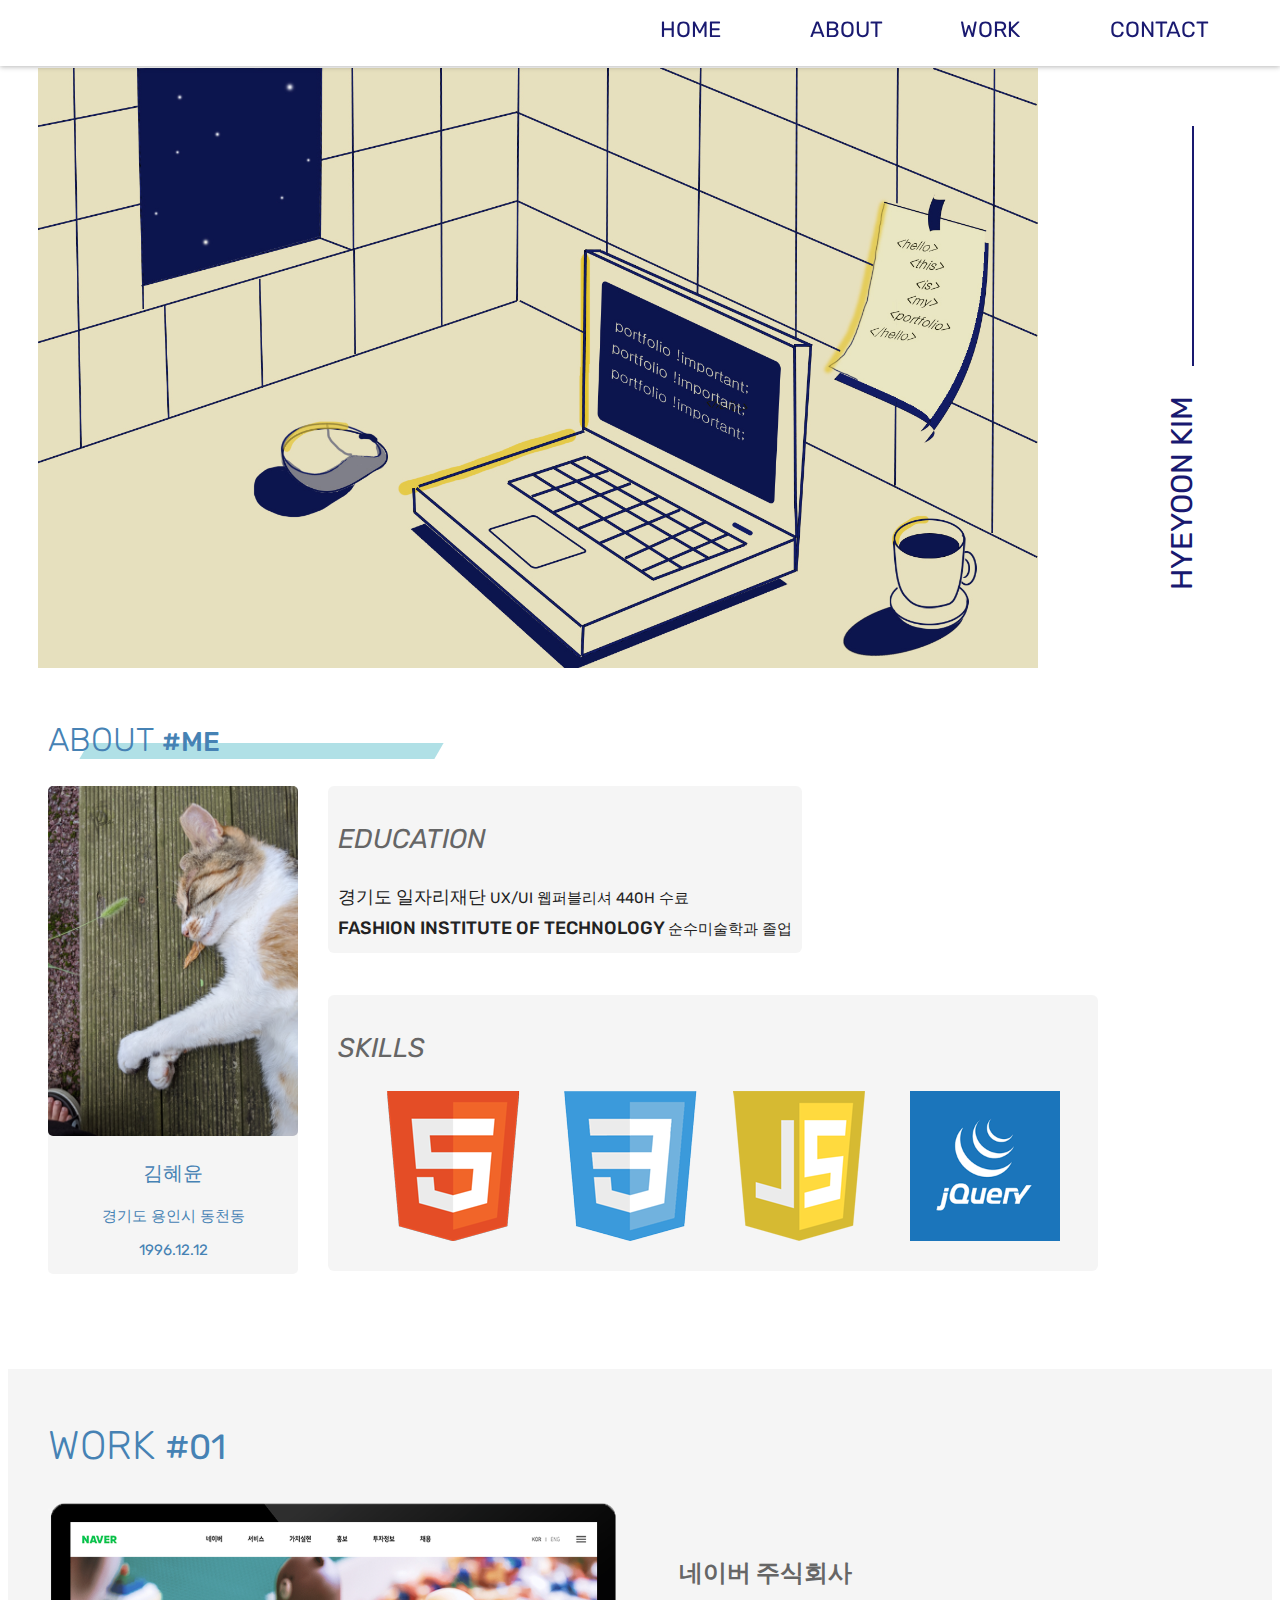
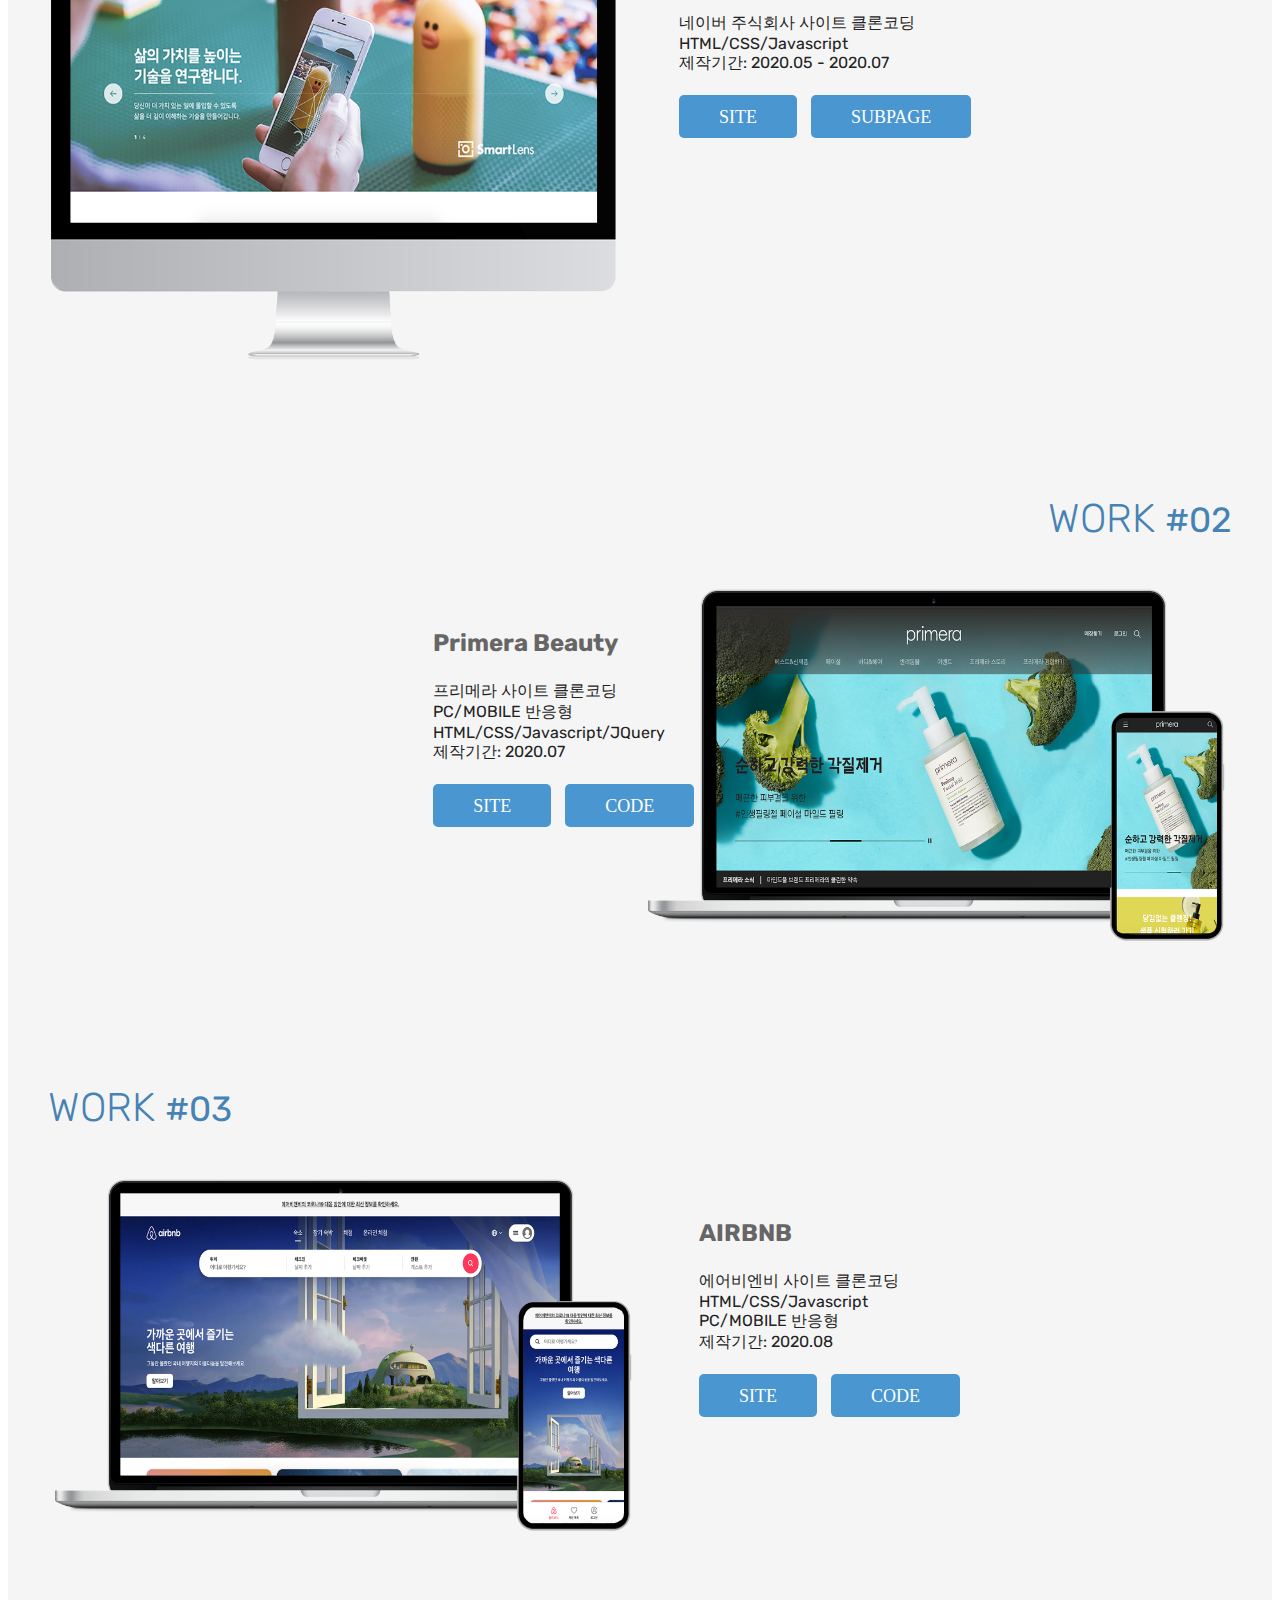
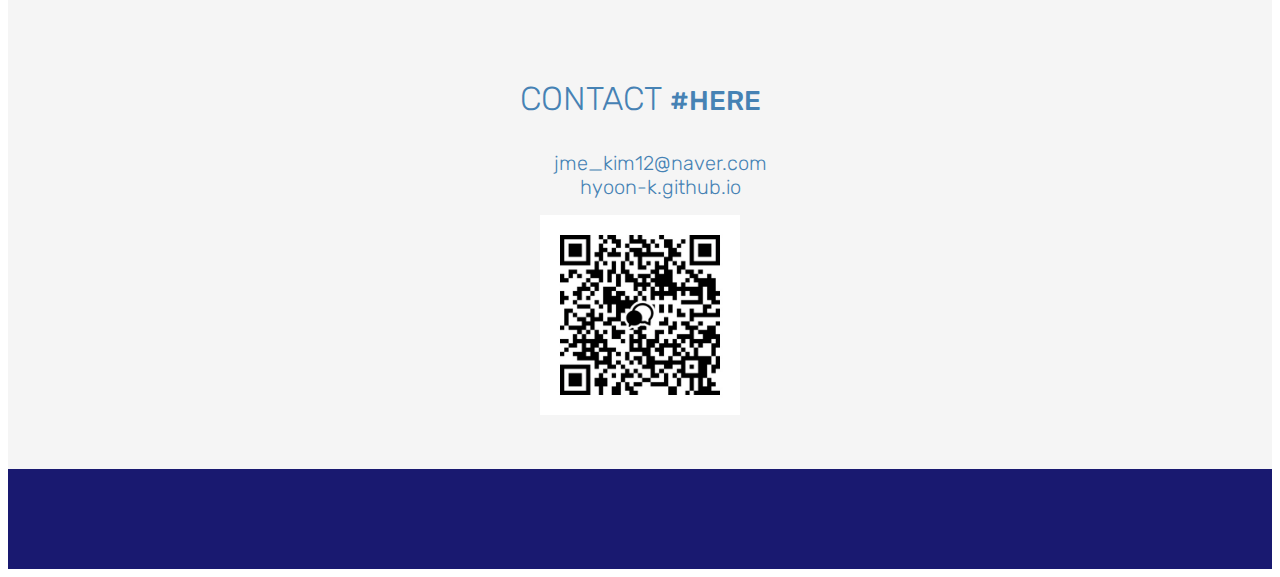
==== index.html @ 9a530c18 "portfolio" ====
<!DOCTYPE html>
<html lang="en">

<head>
    <meta charset="UTF-8">
    <meta name="viewport" content="width=device-width, initial-scale=1.0">
    <title>김혜윤 포트폴리오</title>
    <link href="https://fonts.googleapis.com/css2?family=Sacramento&display=swap" rel="stylesheet">
    <link
        href="https://fonts.googleapis.com/css2?family=Rubik:ital,wght@0,300;0,400;0,500;0,700;0,900;1,300;1,400;1,500;1,700&display=swap"
        rel="stylesheet">
    <script src="https://ajax.googleapis.com/ajax/libs/jquery/3.1.1/jquery.min.js"></script>
    <style>
        /* reset css */
        * {
            box-sizing: border-box;
        }

        ul,
        ol,
        li {
            list-style-type: none;
        }

        a {
            text-decoration: none;
        }

        /* header */
        .header_wrap {
            position: fixed;
            top: 0;
            right: 0;
            left: 0;
            height: 66px;
            z-index: 4;
            background-color: rgba(255, 255, 255, 0.71);
            box-shadow: 0 1px 5px rgba(0, 0, 0, 0.28);
        }

        .header_wrap>nav {
            overflow: hidden;
            width: 100%;
            height: 60px;
        }

        .header_wrap>nav>ul {
            float: right;
            width: 50%;
            overflow: hidden;
            margin-right: 20px;
        }

        .header_wrap>nav>ul>li {
            float: left;
            width: 25%;
        }

        .header_wrap>nav>ul>li>a {
            font-size: 22px;
            font-family: 'Rubik', sans-serif;
            color: #191970;
            display: block;
            width: 100%;
            height: 100%;
        }

        /* container 시작  */
        .container>.main_page {
            width: 100%;
            height: 100%;
            top: 0;
        }

        .container>.main_page>h2 {
            font-size: 30px;
            color: #191970;
            font-family: 'Rubik', sans-serif;
            font-weight: normal;
            position: relative;
            width: 800px;
            height: 30px;
            transform: rotate(-90deg);
            left: 61%;
            top: 150px;
        }

        .container>.main_page>h2::before {
            content: '';
            display: block;
            background: #191970;
            width: 30%;
            height: 2px;
            position: absolute;
            bottom: 0;
            right: 42%;
        }

        .container>.main_page>.main_page_picture {
            background: url(img/main_page.jpg)no-repeat center 0;
            width: 1000px;
            height: 600px;
            background-size: cover;
            position: relative;
            bottom: 12px;
            left: 30px;
        }

        .container>.main_page::after {
            content: '';
            display: block;
            clear: both;
        }

        /* 메인 콘텐츠 부분 */
        .main_content_wrap>.about_me {
            padding: 40px;
            margin-bottom: 55px;
        }

        .main_content_wrap>.about_me>h2 {
            font-size: 33px;
            color: #4682B4;
            font-family: 'Rubik', sans-serif;
            font-weight: 300;
            margin-top: 0;
            position: relative;
        }

        .main_content_wrap>.about_me>h2::after {
            content: '';
            position: absolute;
            height: 16px;
            background-color: powderblue;
            bottom: 0;
            left: 3%;
            width: 30%;
            transform: skewX(-30deg);
            z-index: -1;
        }

        .main_content_wrap>.about_me>h2>b {
            font-size: 27px;
            font-weight: 500;
        }

        .main_content_wrap>.about_me>.profile {
            background: #f5f5f5;
            border-radius: 5px;
            float: left;
            position: relative;
            text-align: center;
            margin-right: 30px;
        }

        .main_content_wrap>.about_me>.profile>img {
            width: 250px;
            height: 350px;
            border-radius: 5px;
        }

        .main_content_wrap>.about_me>.profile>h3 {
            font-size: 20px;
            color: #4682B4;
            font-family: 'Rubik', sans-serif;
            font-weight: 500;
        }

        .main_content_wrap>.about_me>.profile>.location {
            font-size: 15px;
            color: #4682B4;
            font-family: 'Rubik', sans-serif;
            font-weight: 400;
        }

        .main_content_wrap>.about_me>.profile>.date {
            font-size: 15px;
            color: #4682B4;
            font-family: 'Rubik', sans-serif;
            font-weight: 400;
        }

        .main_content_wrap>.about_me>.education {
            background: #f5f5f5;
            display: inline-block;
            border-radius: 6px;
            padding: 10px;

        }

        .main_content_wrap>.about_me>.education>h3 {
            font-size: 27px;
            color: #666666;
            font-family: 'Rubik', sans-serif;
            font-style: italic;
            font-weight: normal;
        }

        .main_content_wrap>.about_me>.education>h4 {
            font-size: 18px;
            color: #222;
            font-family: 'Rubik', sans-serif;
            font-weight: 500;
            margin: 0;
            line-height: 1.7;
        }

        .main_content_wrap>.about_me>.education>h4>span {
            font-size: 15px;
            font-weight: normal;
        }

        .main_content_wrap>.about_me>.skills {
            background: #f5f5f5;
            display: inline-block;
            border-radius: 6px;
            padding: 10px;
            margin-top: 42px;
            width: 65%;
        }

        .main_content_wrap>.about_me>.skills>h3 {
            font-size: 27px;
            color: #666666;
            font-family: 'Rubik', sans-serif;
            font-style: italic;
            font-weight: normal;
        }

        .main_content_wrap>.about_me>.skills>ul {
            overflow: hidden;
            width: 100%;
        }

        .main_content_wrap>.about_me>.skills>ul>li {
            float: left;
            width: 25%;
        }

        .main_content_wrap>.about_me>.skills>ul>li:last-child>img {
            width: 150px;
            height: 150px;
        }

        .main_content_wrap>.about_me::after {
            content: '';
            display: block;
            clear: both;
        }

        .main_content_wrap>.clone_codes_box {
            padding: 20px 40px;
            background: #f5f5f5;
        }

        /* naver  */
        .main_content_wrap>.clone_codes_box>.pf_naver>.pf_title>h2 {
            font-size: 40px;
            color: #4682B4;
            font-family: 'Rubik', sans-serif;
            font-weight: 300;
        }

        .main_content_wrap>.clone_codes_box>.pf_naver>.pf_title>h2>b {
            font-size: 35px;
        }

        .main_content_wrap>.clone_codes_box>.pf_naver>.web_img {
            float: left;
            display: inline-block;
            margin-right: 30px;
        }

        .main_content_wrap>.clone_codes_box>.pf_naver>.web_img>a>img {
            width: 571px;
            height: auto;
        }

        .main_content_wrap>.clone_codes_box>.pf_naver>.web_detail {
            display: inline-block;
            padding: 30px;
        }

        .main_content_wrap>.clone_codes_box>.pf_naver>.web_detail>h3 {
            font-size: 24px;
            color: #666666;
            font-family: 'Rubik', sans-serif;
        }

        .main_content_wrap>.clone_codes_box>.pf_naver>.web_detail>ul {
            padding: 0;
            font-size: 16px;
            color: #222;
            font-family: 'Rubik', sans-serif;
        }

        .main_content_wrap>.clone_codes_box>.pf_naver>.web_detail>a>span {
            background-color: #4996d1;
            display: inline-block;
            color: #fff;
            font-size: 18px;
            padding: 12px 40px 10px;
            position: relative;
            border-radius: 5px;
            margin: 5px 10px 5px 0;
        }

        .main_content_wrap>.clone_codes_box>.pf_naver>.web_detail>a>span:hover {
            background-color: #222;
            color: #fff;
            font-weight: bold;
            transition: all 0.3s linear;

        }

        .main_content_wrap>.clone_codes_box>.pf_naver::after {
            content: '';
            display: block;
            clear: both;
        }

        /* primera */
        .main_content_wrap>.clone_codes_box>.pf_primera {
            margin-top: 130px;
        }

        .main_content_wrap>.clone_codes_box>.pf_primera>.pf_title>h2 {
            text-align: right;
            font-size: 40px;
            color: #4682B4;
            font-family: 'Rubik', sans-serif;
            font-weight: 300;
        }

        .main_content_wrap>.clone_codes_box>.pf_primera>.pf_title>h2>b {
            font-size: 35px;
        }

        .main_content_wrap>.clone_codes_box>.pf_primera>.web_img {
            float: right;
            display: inline-block;
            text-align: right;
        }

        .main_content_wrap>.clone_codes_box>.pf_primera>.web_img>a>img {
            width: 591px;
            height: auto;
        }

        .main_content_wrap>.clone_codes_box>.pf_primera>.web_detail {
            position: relative;
            left: 30%;
            display: inline-block;
            padding: 30px;
        }

        .main_content_wrap>.clone_codes_box>.pf_primera>.web_detail>h3 {
            font-size: 24px;
            color: #666666;
            font-family: 'Rubik', sans-serif;
        }

        .main_content_wrap>.clone_codes_box>.pf_primera>.web_detail>ul {
            padding: 0;
            font-size: 16px;
            color: #222;
            font-family: 'Rubik', sans-serif;
        }

        .main_content_wrap>.clone_codes_box>.pf_primera>.web_detail>a>span {
            background-color: #4996d1;
            display: inline-block;
            color: #fff;
            font-size: 18px;
            padding: 12px 40px 10px;
            position: relative;
            border-radius: 5px;
            margin: 5px 10px 5px 0px;
        }

        .main_content_wrap>.clone_codes_box>.pf_primera>.web_detail>a>span:hover {
            background-color: #222;
            color: #fff;
            font-weight: bold;
            transition: all 0.3s linear;

        }

        .main_content_wrap>.clone_codes_box>.pf_primera::after {
            content: '';
            display: block;
            clear: both;
        }

        /* airbnb */
        .main_content_wrap>.clone_codes_box>.pf_airbnb {
            margin-top: 130px;
        }

        .main_content_wrap>.clone_codes_box>.pf_airbnb>.pf_title>h2 {
            font-size: 40px;
            color: #4682B4;
            font-family: 'Rubik', sans-serif;
            font-weight: 300;
        }

        .main_content_wrap>.clone_codes_box>.pf_airbnb>.pf_title>h2>b {
            font-size: 35px;
        }

        .main_content_wrap>.clone_codes_box>.pf_airbnb>.web_img {
            float: left;
            display: inline-block;
            margin-right: 30px;
        }

        .main_content_wrap>.clone_codes_box>.pf_airbnb>.web_img>a>img {
            width: 591px;
            height: auto;
        }

        .main_content_wrap>.clone_codes_box>.pf_airbnb>.web_detail {
            display: inline-block;
            padding: 30px;
        }

        .main_content_wrap>.clone_codes_box>.pf_airbnb>.web_detail>h3 {
            font-size: 24px;
            color: #666666;
            font-family: 'Rubik', sans-serif;
        }

        .main_content_wrap>.clone_codes_box>.pf_airbnb>.web_detail>ul {
            padding: 0;
            font-size: 16px;
            color: #222;
            font-family: 'Rubik', sans-serif;
        }

        .main_content_wrap>.clone_codes_box>.pf_airbnb>.web_detail>a>span {
            background-color: #4996d1;
            display: inline-block;
            color: #fff;
            font-size: 18px;
            padding: 12px 40px 10px;
            position: relative;
            border-radius: 5px;
            margin: 5px 10px 5px 0px;
        }

        .main_content_wrap>.clone_codes_box>.pf_airbnb>.web_detail>a>span:hover {
            background-color: #222;
            color: #fff;
            font-weight: bold;
            transition: all 0.3s linear;

        }

        .main_content_wrap>.clone_codes_box>.pf_airbnb::after {
            content: '';
            display: block;
            clear: both;
        }

        /* contact */
        .main_content_wrap>.clone_codes_box>.contact {
            margin-top: 135px;
            text-align: center;
            margin-bottom: 30px;
        }

        .main_content_wrap>.clone_codes_box>.contact>h3 {
            font-size: 33px;
            color: #4682B4;
            font-family: 'Rubik', sans-serif;
            font-weight: 300;
            margin-top: 0;
        }

        .main_content_wrap>.clone_codes_box>.contact>h3>b {
            font-size: 27px;
            font-weight: 500;
        }

        .main_content_wrap>.clone_codes_box>.contact>ul>li {
            font-size: 20px;
            color: #4682B4;
            font-family: 'Rubik', sans-serif;
            font-weight: 300;
        }

        .main_content_wrap>.clone_codes_box>.contact>.open_kakao>img {
            width: 200px;
            height: 200px;
        }

        .main_content_wrap>.clone_codes_box>.contact::after {
            content: '';
            display: block;
            clear: both;
        }

        footer {
            height: 100px;
            background: #191970;
        }
    </style>
</head>

<body>
    <div id="wrap">
        <header>
            <div class="header_wrap">
                <nav>
                    <ul class="main_menu" id="main_menu">
                        <li><a href="#home">HOME</a></li>
                        <li><a href="#aboutme">ABOUT</a></li>
                        <li><a href="#work">WORK</a></li>
                        <li><a href="#contact">CONTACT</a></li>
                    </ul>
                </nav>
            </div>
        </header>
        <div class="container">
            <div class="main_page" id="home">
                <h2>HYEYOON KIM</h2>
                <div class="main_page_picture"></div>
            </div>
            <div class="main_content_wrap">
                <div class="about_me" id="aboutme">
                    <h2>ABOUT
                        <b>#ME</b>
                    </h2>
                    <div class="profile">
                        <img src="img/profile.jpg" alt="">
                        <h3>김혜윤</h3>
                        <p class="location">경기도 용인시 동천동</p>
                        <p class="date">1996.12.12</p>
                    </div>
                    <div class="education">
                        <h3>EDUCATION</h3>
                        <h4>경기도 일자리재단
                            <span>UX/UI 웹퍼블리셔 440H 수료</span>
                        </h4>
                        <h4>FASHION INSTITUTE OF TECHNOLOGY
                            <span>순수미술학과 졸업</span>
                        </h4>

                    </div>
                    <div class="skills">
                        <h3>SKILLS</h3>
                        <ul>
                            <li><img src="img/html5.png" alt="html5"></li>
                            <li><img src="img/css3.png" alt="css3"></li>
                            <li><img src="img/javascript.png" alt="javascript"></li>
                            <li><img src="img/jquery.png" alt=""></li>
                        </ul>
                    </div>
                </div>
                <div class="clone_codes_box" id="work">
                    <div class="pf_naver">
                        <div class="pf_title">
                            <h2>WORK
                                <b>#01</b>
                            </h2>
                        </div>
                        <div class="web_img">
                            <a href="">
                                <img src="img/naver _web.png" alt="">
                            </a>
                        </div>
                        <div class="web_detail">
                            <h3>네이버 주식회사</h3>
                            <ul>
                                <li>네이버 주식회사 사이트 클론코딩</li>
                                <li>HTML/CSS/Javascript</li>
                                <li>제작기간: 2020.05 - 2020.07</li>
                            </ul>
                            <a href="portfolio/naver/index.html" target="_blank">
                                <span class="btn_left">SITE</span>
                            </a>
                            <a href="portfolio/naver/projectflower.html" target="_blank">
                                <span class="btn_right">SUBPAGE</span>
                            </a>
                        </div>
                    </div>
                    <div class="pf_primera">
                        <div class="pf_title">
                            <h2>WORK
                                <b>#02</b>
                            </h2>
                        </div>
                        <div class="web_img">
                            <a href="">
                                <img src="img/primera_responsive.png" alt="">
                            </a>
                        </div>
                        <div class="web_detail">
                            <h3>Primera Beauty</h3>
                            <ul>
                                <li>프리메라 사이트 클론코딩</li>
                                <li>PC/MOBILE 반응형</li>
                                <li>HTML/CSS/Javascript/JQuery</li>
                                <li>제작기간: 2020.07</li>
                            </ul>
                            <a href="portfolio/primera-EX/index.html" target="_blank">
                                <span class="btn_left">SITE</span>
                            </a>
                            <a href="https://github.com/hyoon-k/hyoon-k.github.io" target="_blank">
                                <span class="btn_right">CODE</span>
                            </a>
                        </div>
                    </div>
                    <div class="pf_airbnb">
                        <div class="pf_title">
                            <h2>WORK
                                <b>#03</b>
                            </h2>
                        </div>
                        <div class="web_img">
                            <a href="">
                                <img src="img/airbnb_responsive.png" alt="">
                            </a>
                        </div>
                        <div class="web_detail">
                            <h3>AIRBNB</h3>
                            <ul>
                                <li>에어비엔비 사이트 클론코딩</li>
                                <li>HTML/CSS/Javascript</li>
                                <li>PC/MOBILE 반응형</li>
                                <li>제작기간: 2020.08</li>
                            </ul>
                            <a href="portfolio/airbnb/index.html" target="_blank">
                                <span class="btn_left">SITE</span>
                            </a>
                            <a href="https://github.com/hyoon-k/hyoon-k.github.io" target="_blank">
                                <span class="btn_right">CODE</span>
                            </a>
                        </div>
                    </div>
                    <div class="contact" id="contact">
                        <h3>CONTACT
                            <b>#HERE</b>
                        </h3>
                        <ul>
                            <li>jme_kim12@naver.com</li>
                            <li>hyoon-k.github.io</li>
                        </ul>
                        <div class="open_kakao">
                            <img src="img/open_ktalk.jpg" alt="">
                        </div>
                    </div>
                </div>
                <!--clone_codes_box-->
            </div>
            <!--main_content_wrap-->
        </div>
        <!--container-->
        <footer></footer>
    </div>
    <!--wrap-->
    <script>
        
    </script>
</body>

</html>
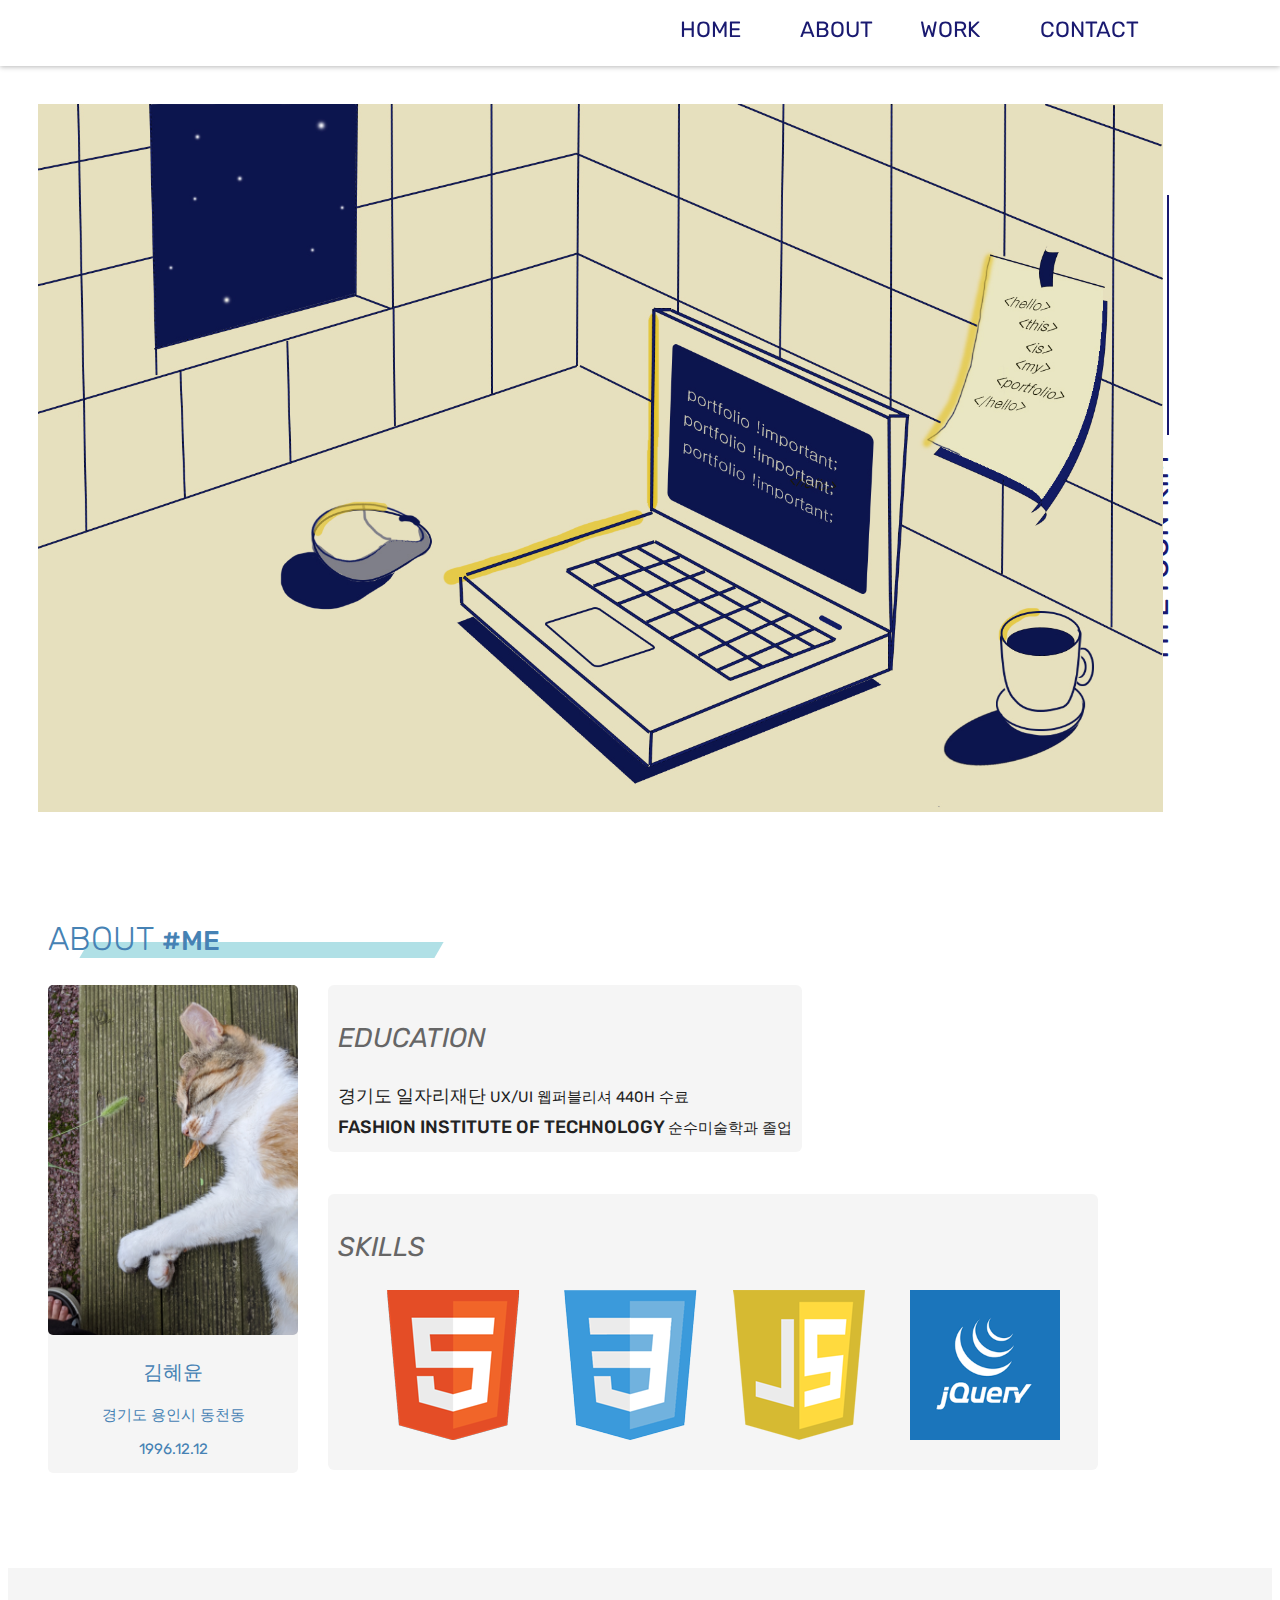
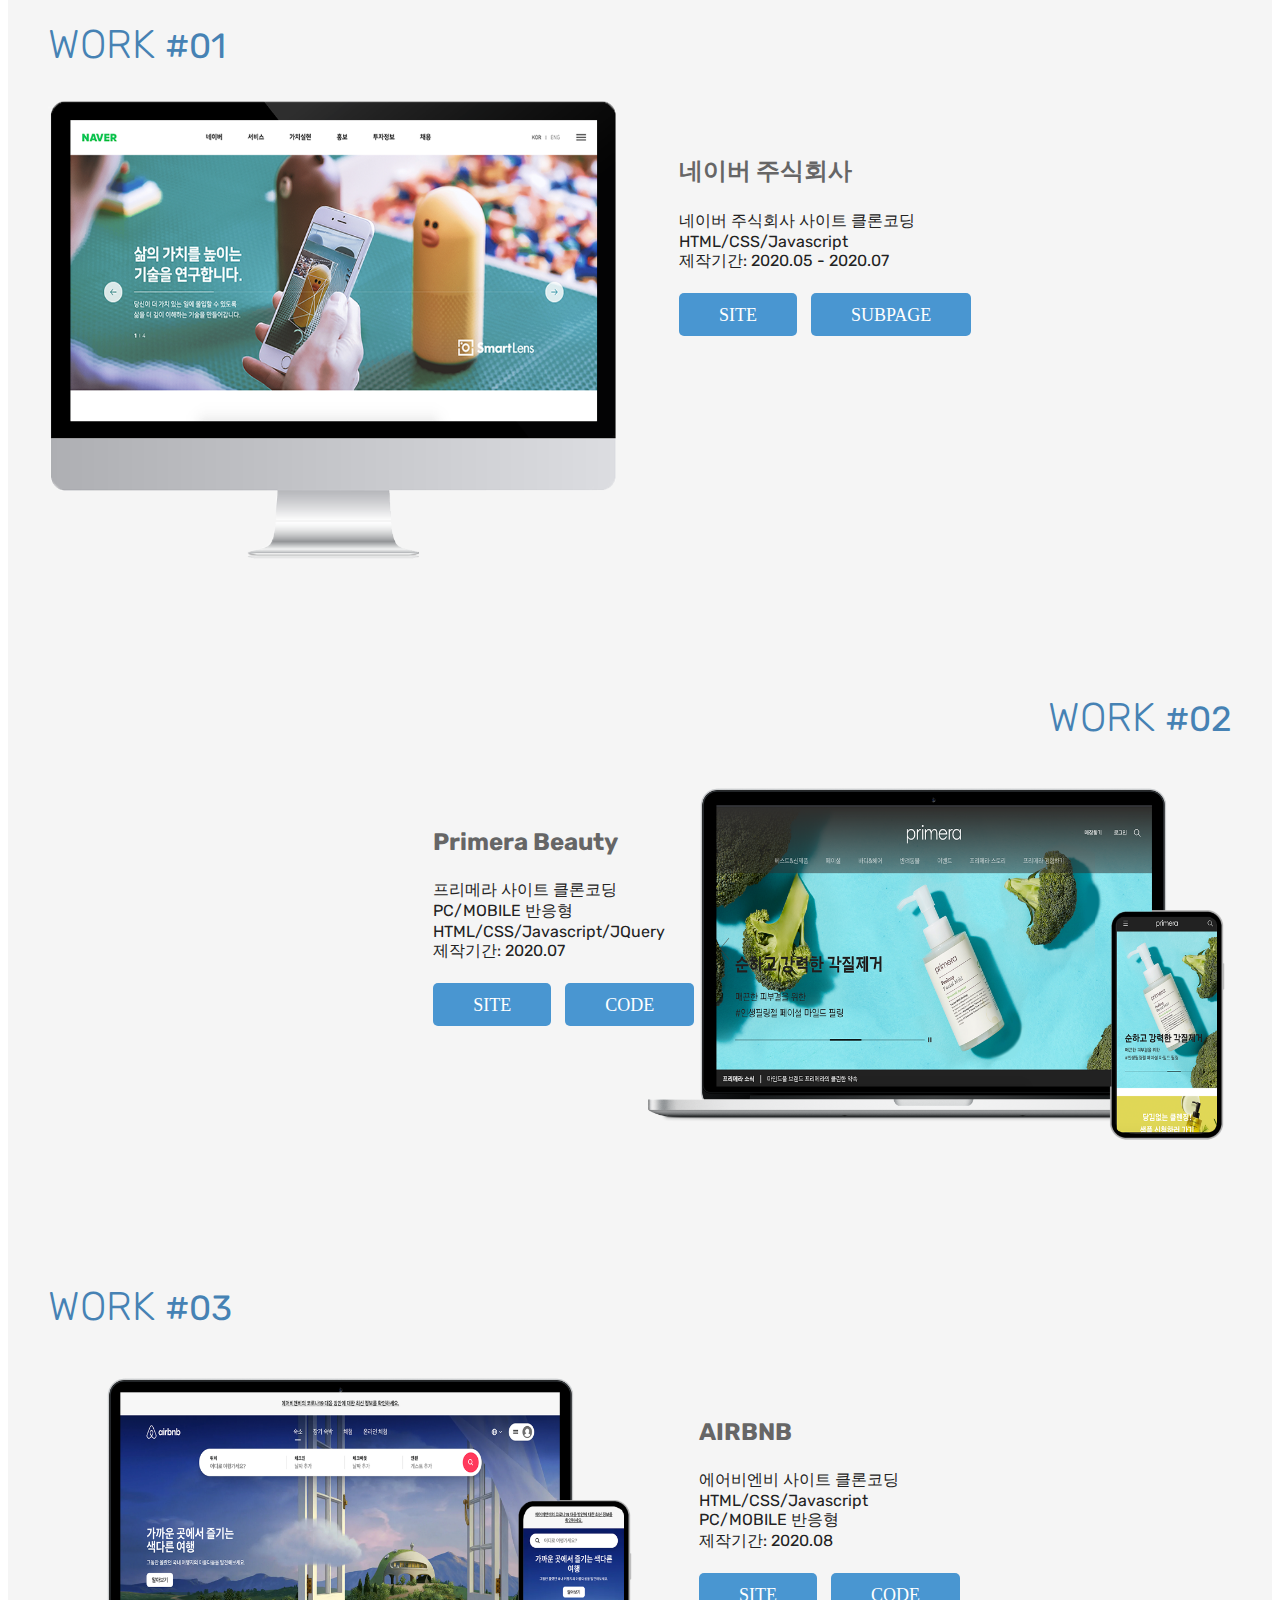
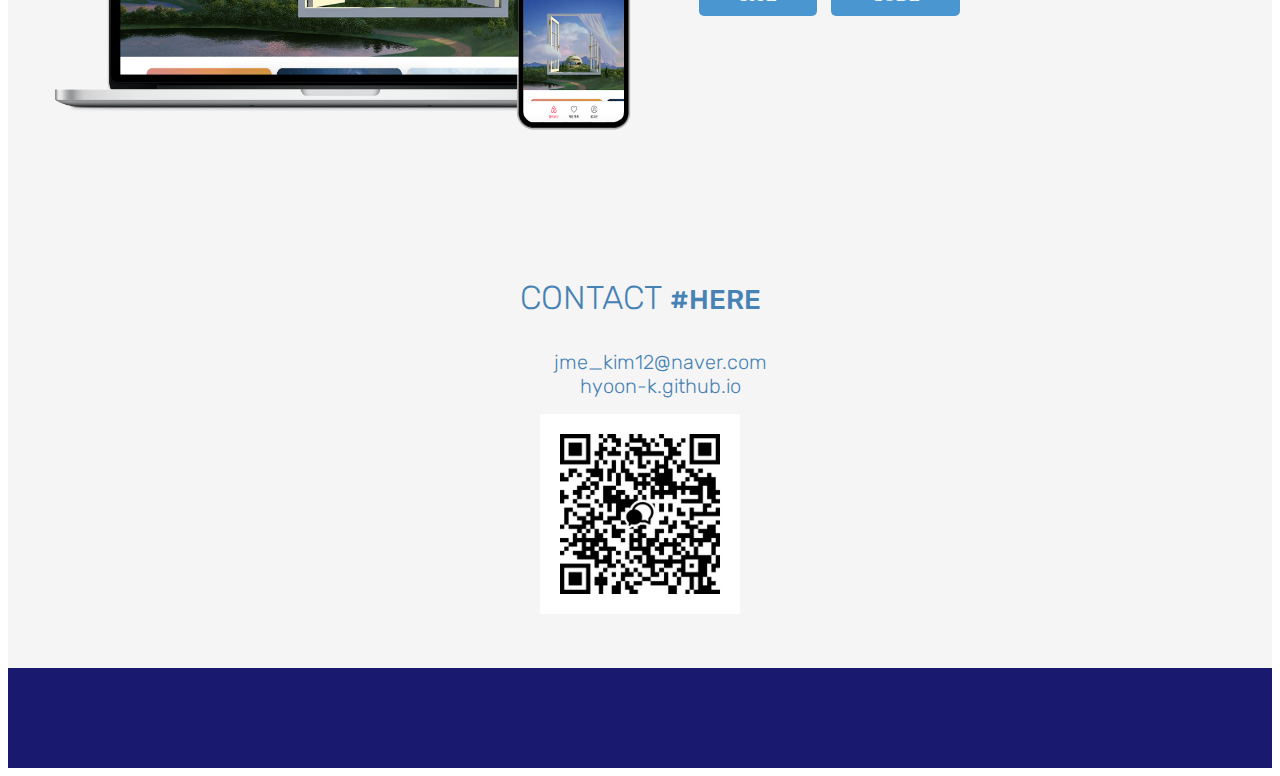
==== commit 31d6e196: "portfolio update" ====
--- a/index.html
+++ b/index.html
@@ -16,6 +16,8 @@
             box-sizing: border-box;
         }
 
+        /* html {height: 100%;}
+        body {height: 100%;} */
         ul,
         ol,
         li {
@@ -24,6 +26,10 @@
 
         a {
             text-decoration: none;
+        }
+
+        #wrap {
+            height: 100%;
         }
 
         /* header */
@@ -48,12 +54,11 @@
             float: right;
             width: 50%;
             overflow: hidden;
-            margin-right: 20px;
         }
 
         .header_wrap>nav>ul>li {
             float: left;
-            width: 25%;
+            width: 20%;
         }
 
         .header_wrap>nav>ul>li>a {
@@ -66,6 +71,10 @@
         }
 
         /* container 시작  */
+        .container {
+            height: 100%;
+        }
+
         .container>.main_page {
             width: 100%;
             height: 100%;
@@ -73,7 +82,7 @@
         }
 
         .container>.main_page>h2 {
-            font-size: 30px;
+            font-size: 31px;
             color: #191970;
             font-family: 'Rubik', sans-serif;
             font-weight: normal;
@@ -81,8 +90,8 @@
             width: 800px;
             height: 30px;
             transform: rotate(-90deg);
-            left: 61%;
-            top: 150px;
+            left: 59%;
+            top: 218px;
         }
 
         .container>.main_page>h2::before {
@@ -98,12 +107,13 @@
 
         .container>.main_page>.main_page_picture {
             background: url(img/main_page.jpg)no-repeat center 0;
-            width: 1000px;
-            height: 600px;
-            background-size: cover;
+            width: 1125px;
+            height: 763px;
+            background-size: contain;
             position: relative;
             bottom: 12px;
             left: 30px;
+            margin-top: 60px;
         }
 
         .container>.main_page::after {
@@ -660,7 +670,7 @@
     </div>
     <!--wrap-->
     <script>
-        
+
     </script>
 </body>
 
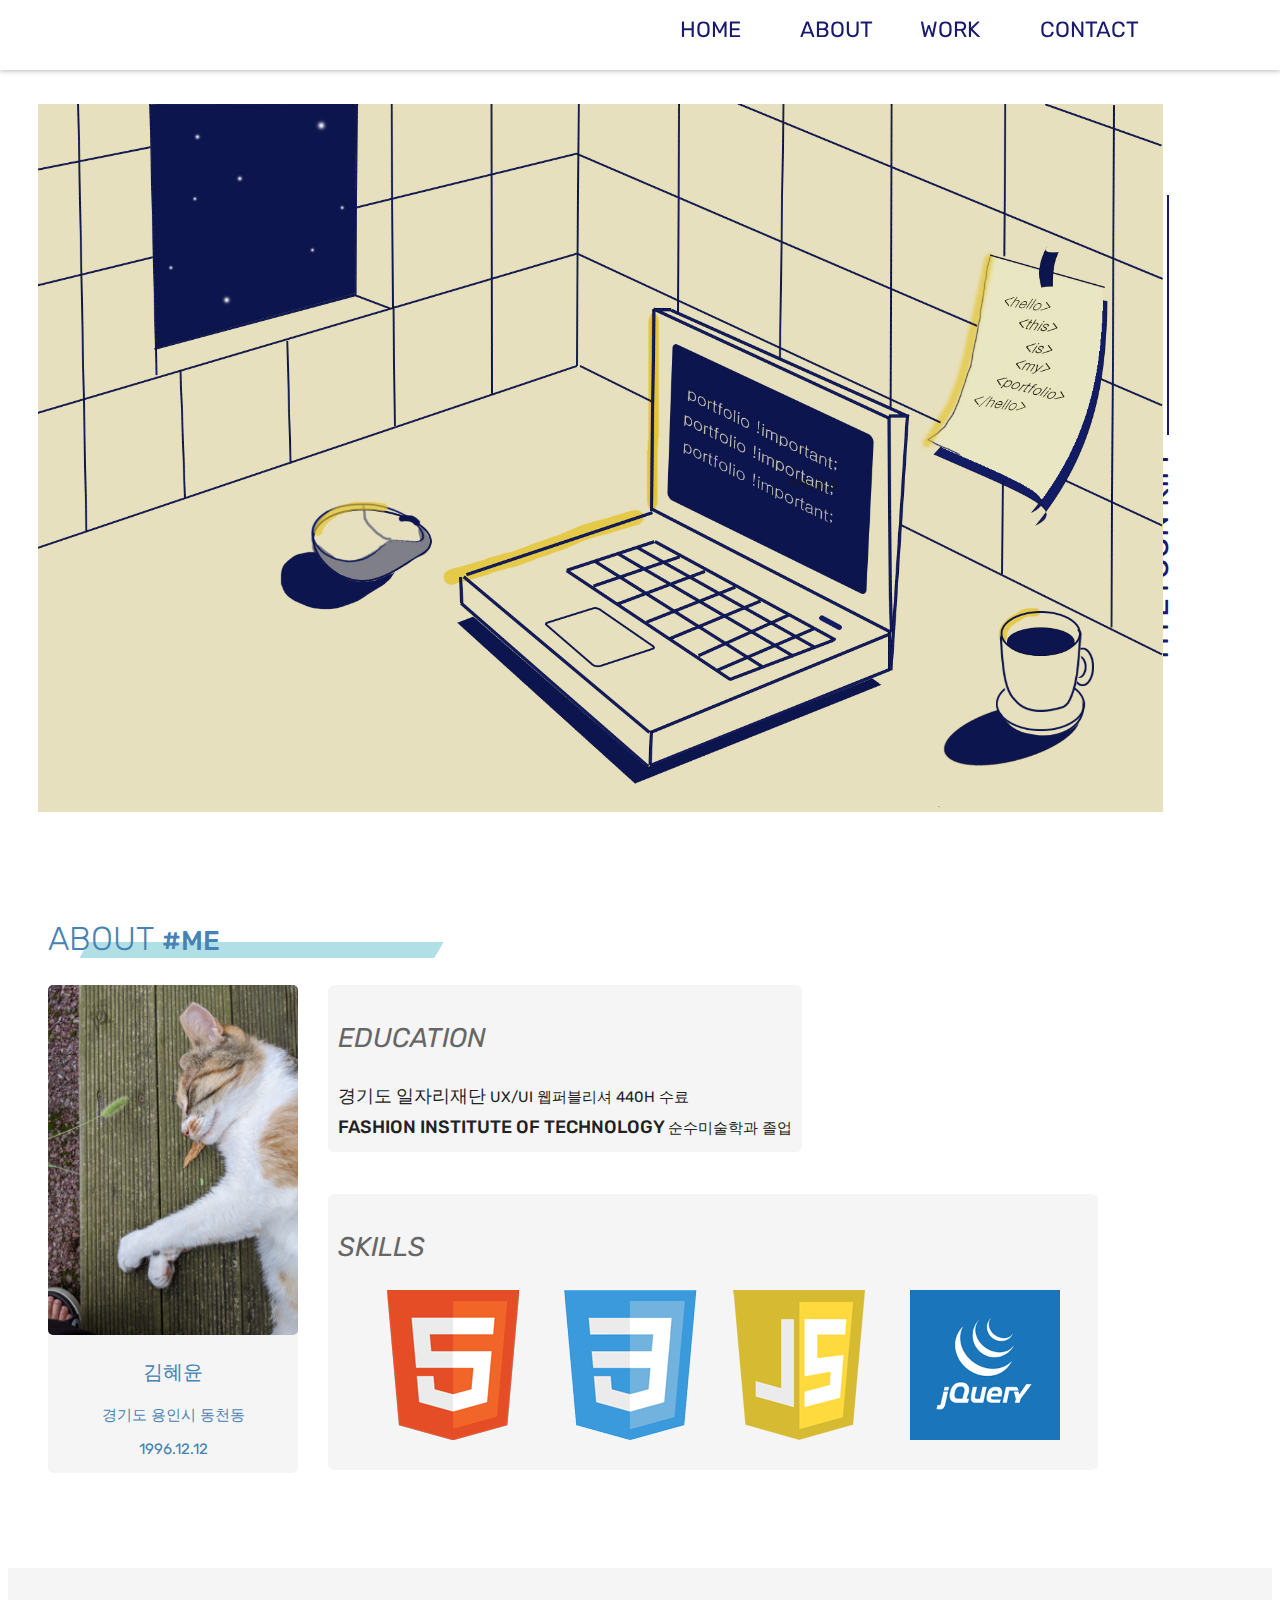
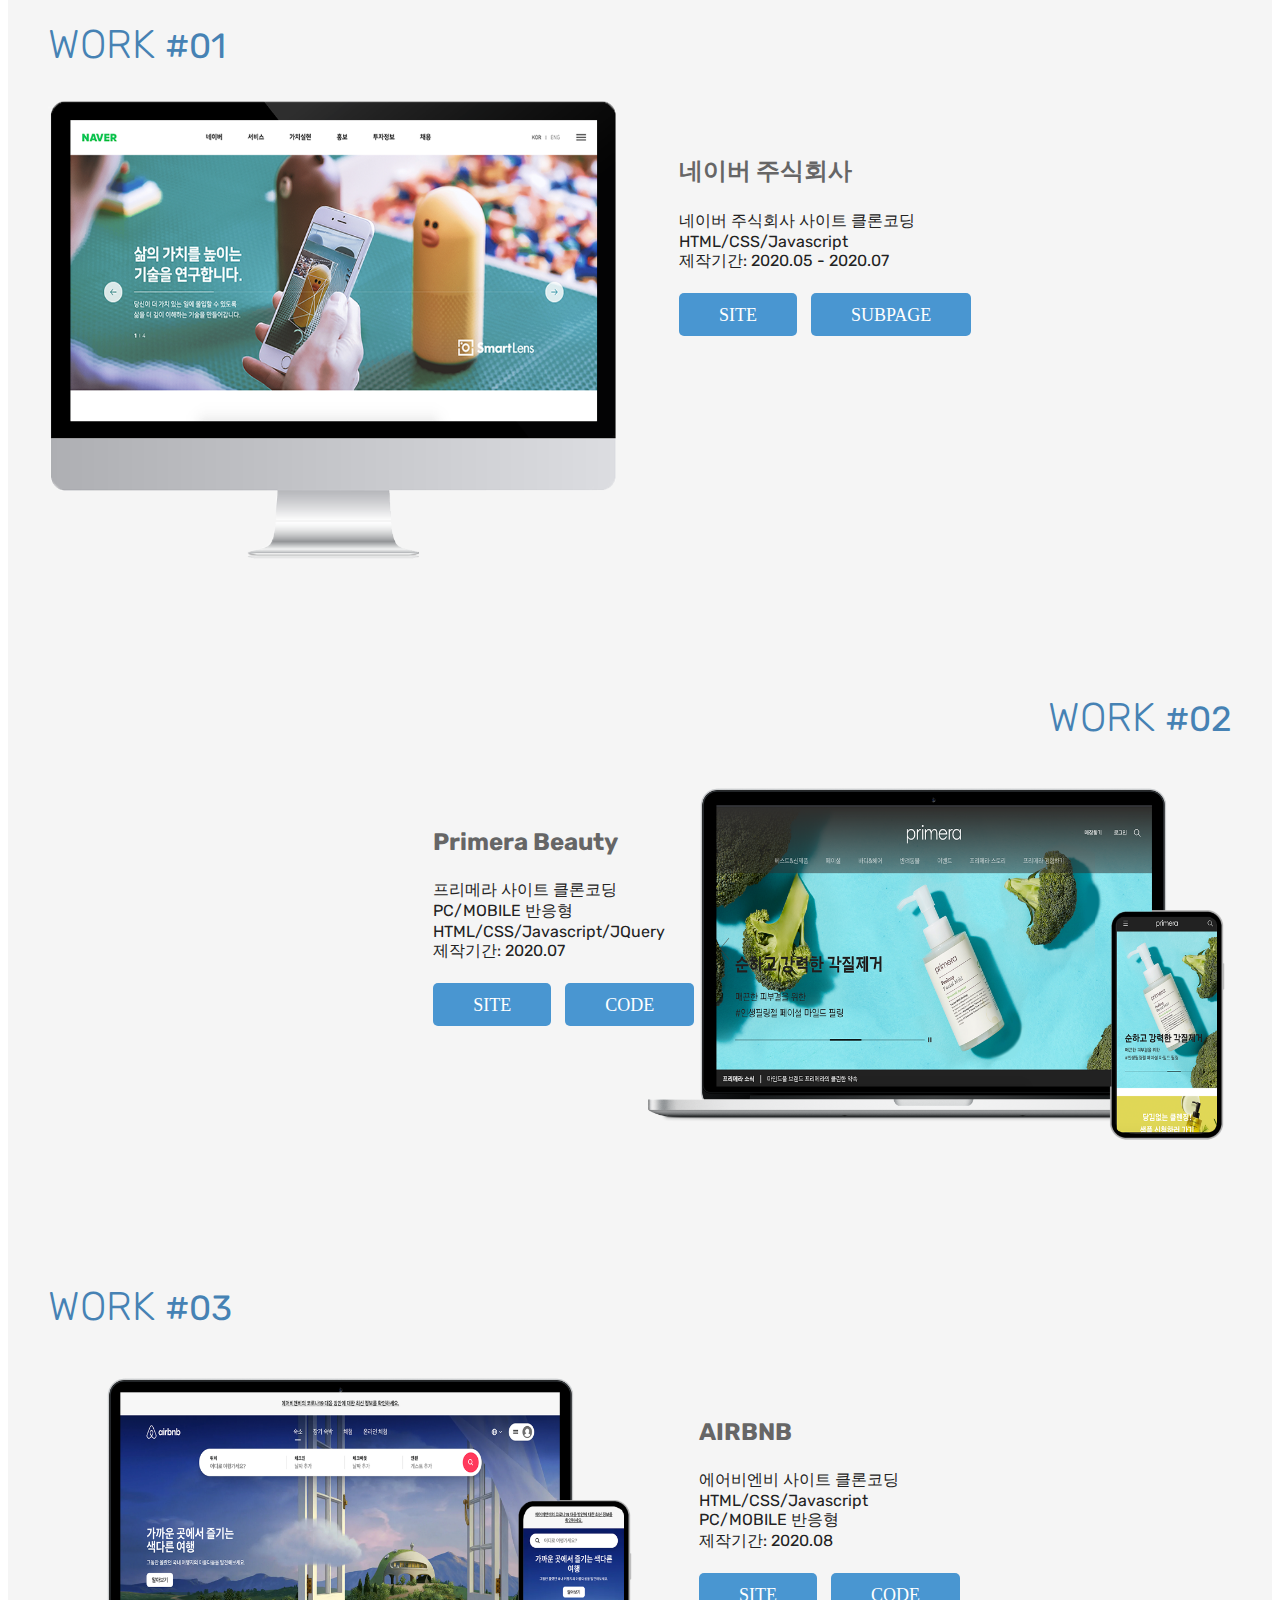
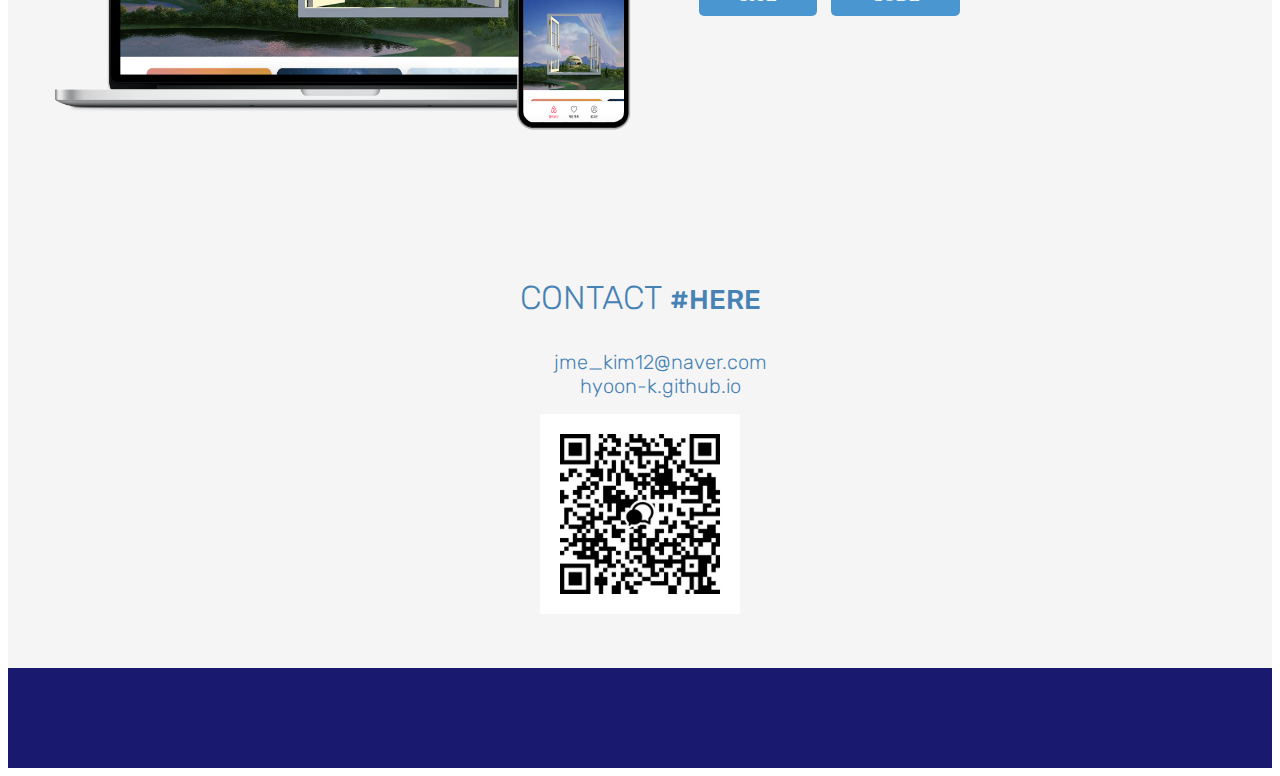
==== commit 599c6190: "updated" ====
--- a/index.html
+++ b/index.html
@@ -38,7 +38,7 @@
             top: 0;
             right: 0;
             left: 0;
-            height: 66px;
+            height: 70px;
             z-index: 4;
             background-color: rgba(255, 255, 255, 0.71);
             box-shadow: 0 1px 5px rgba(0, 0, 0, 0.28);
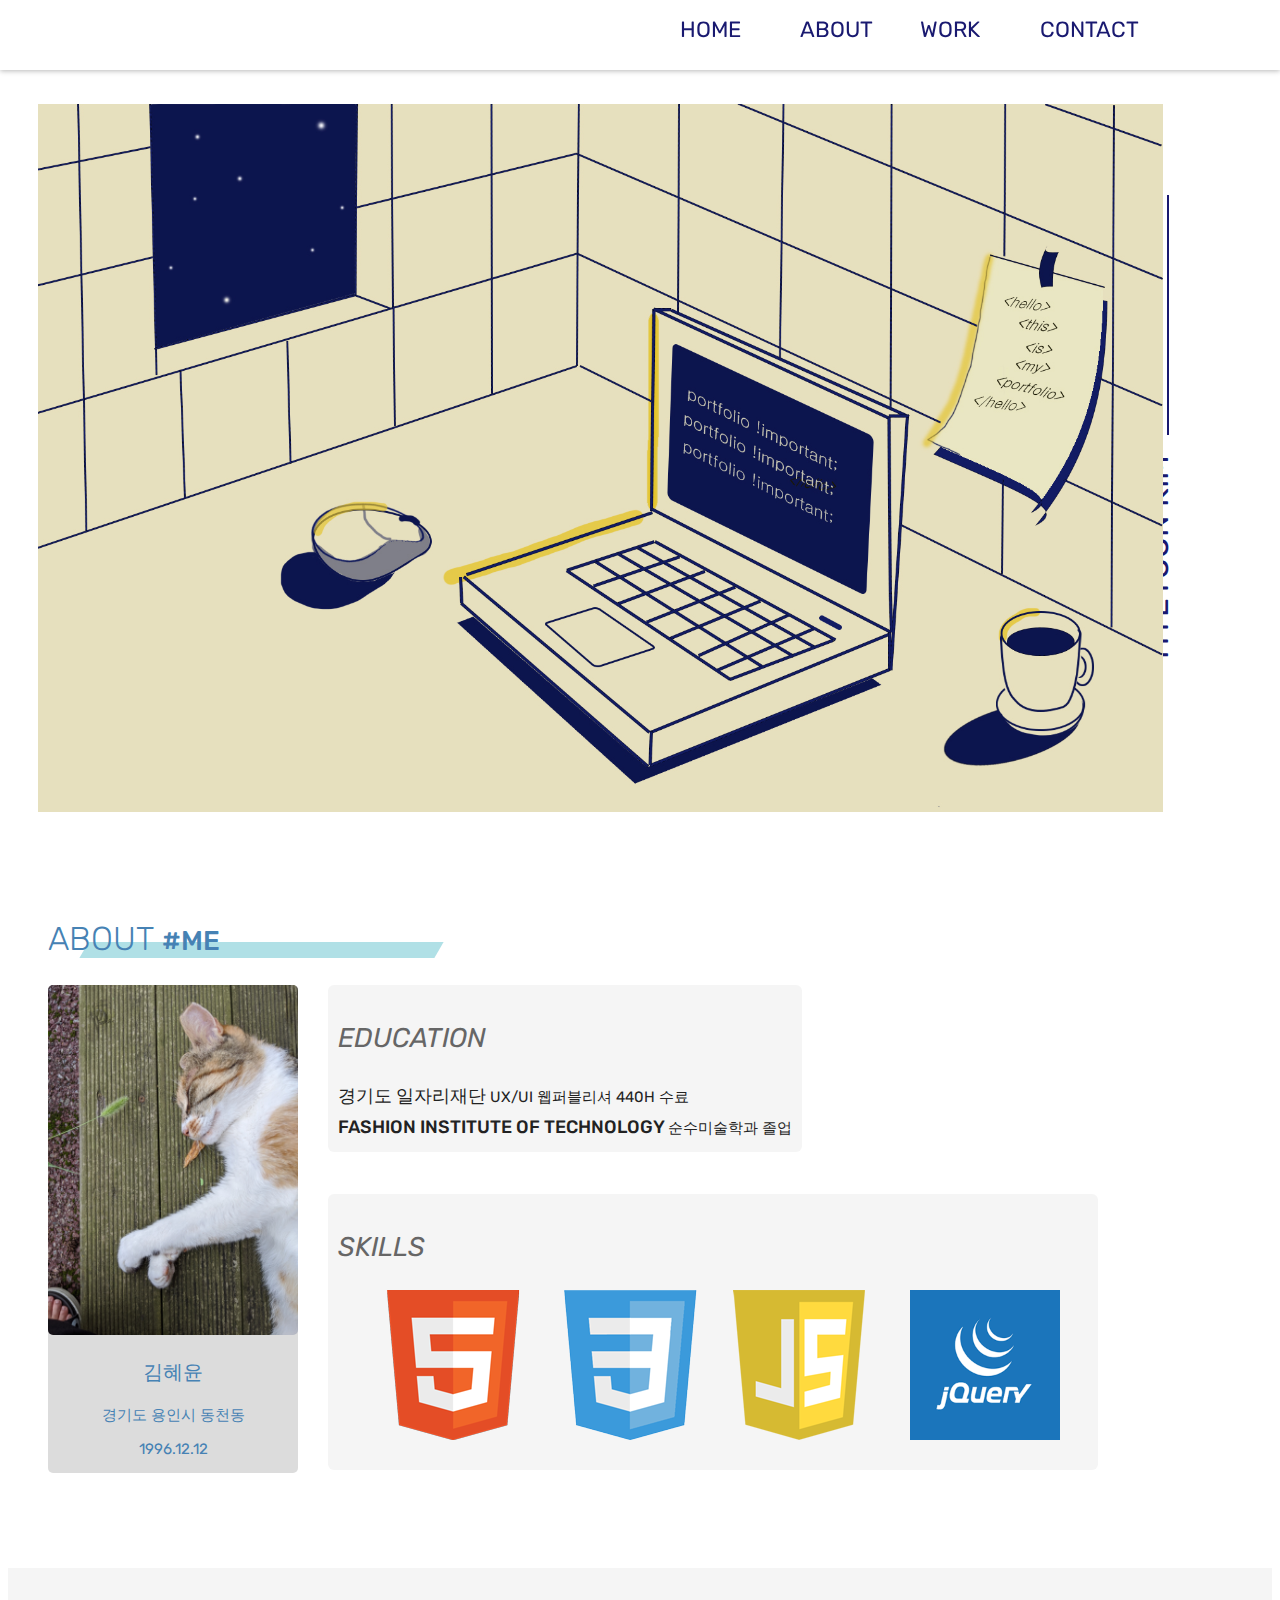
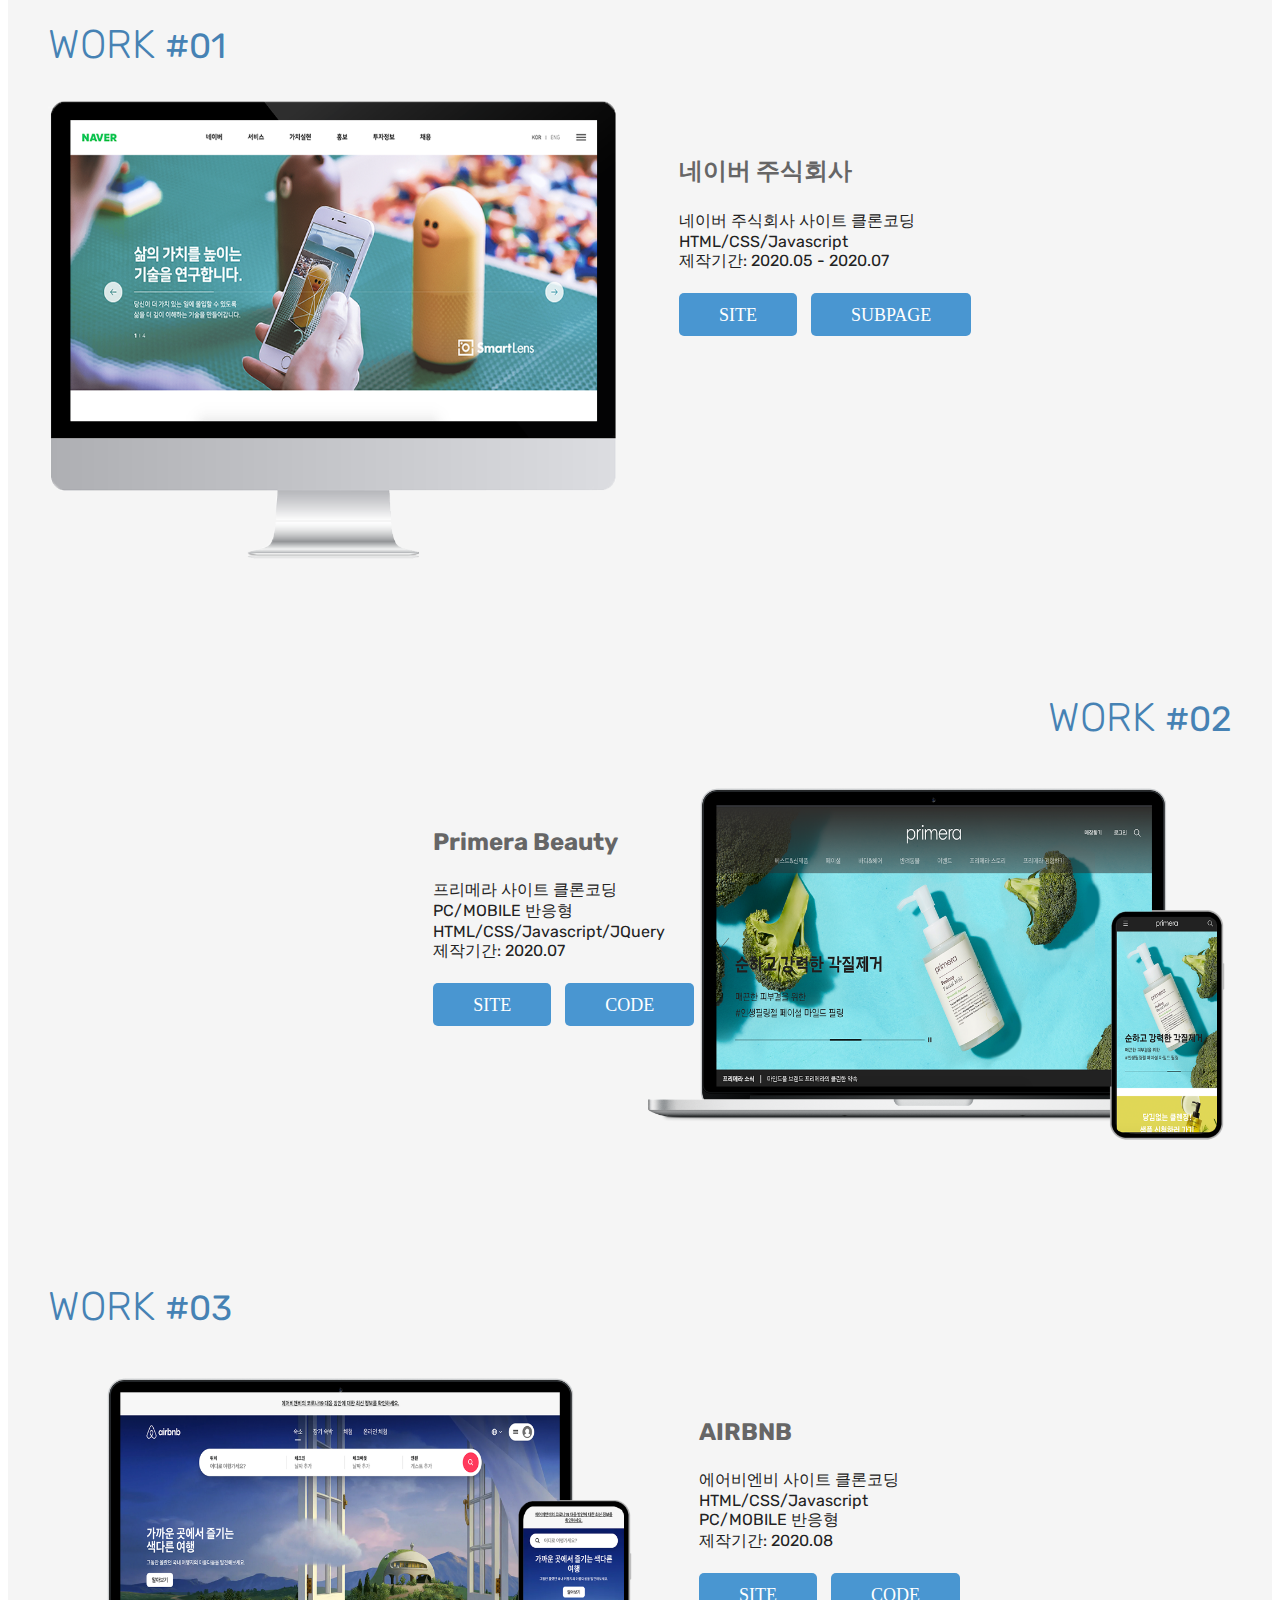
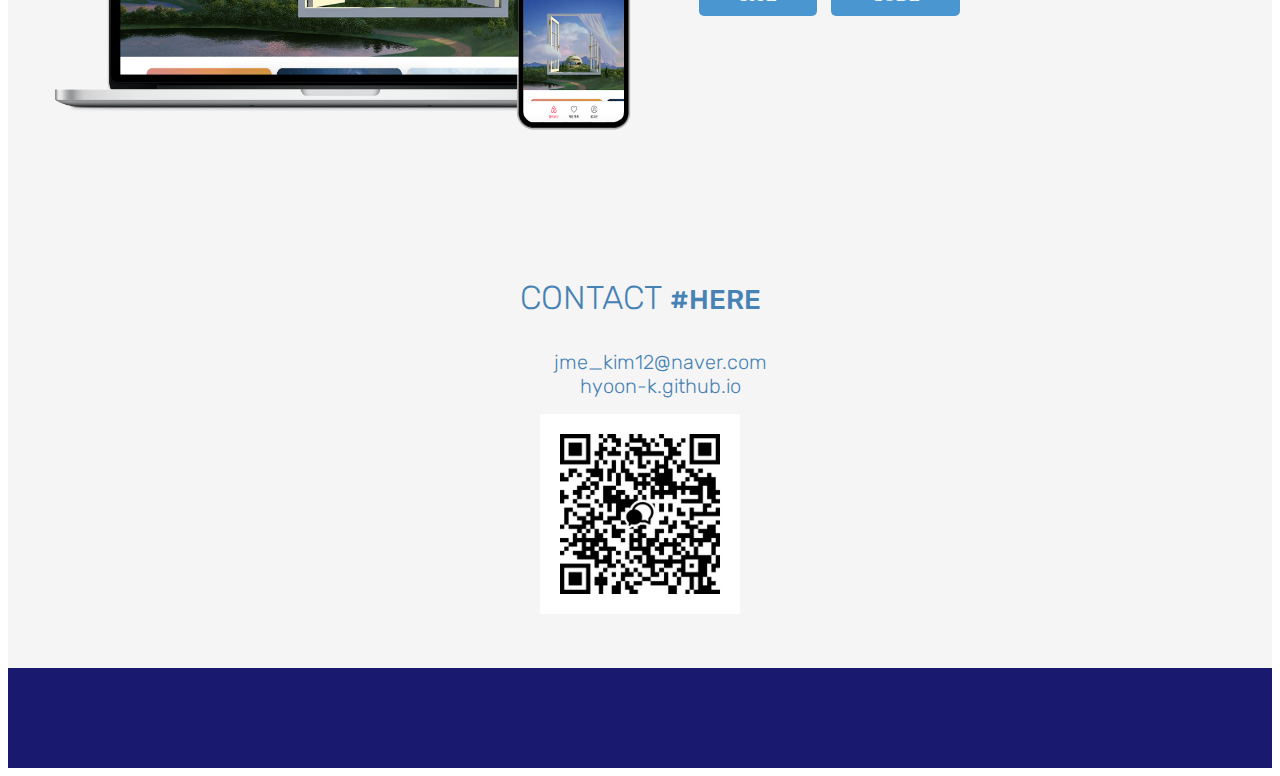
==== commit 21f61ef2: "portfolio updates" ====
--- a/index.html
+++ b/index.html
@@ -155,7 +155,7 @@
         }
 
         .main_content_wrap>.about_me>.profile {
-            background: #f5f5f5;
+            background: #DCDCDC;
             border-radius: 5px;
             float: left;
             position: relative;
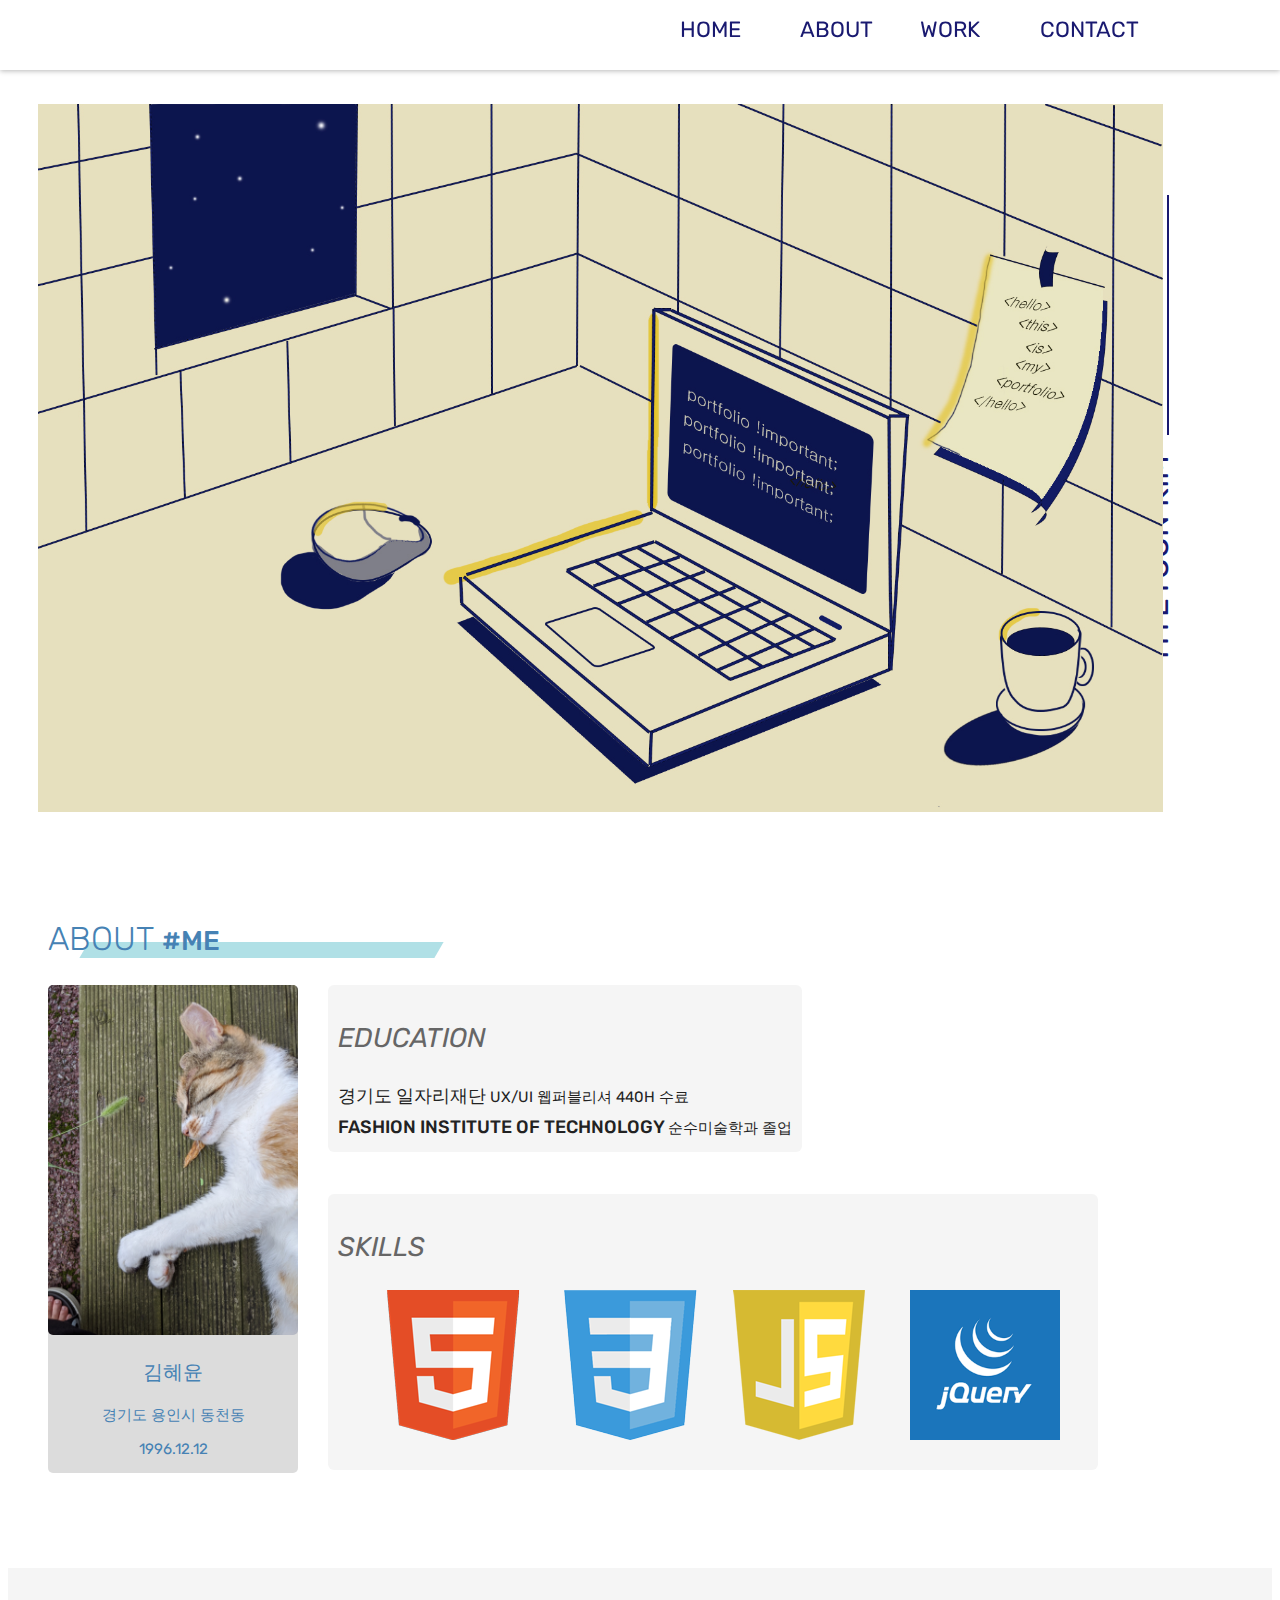
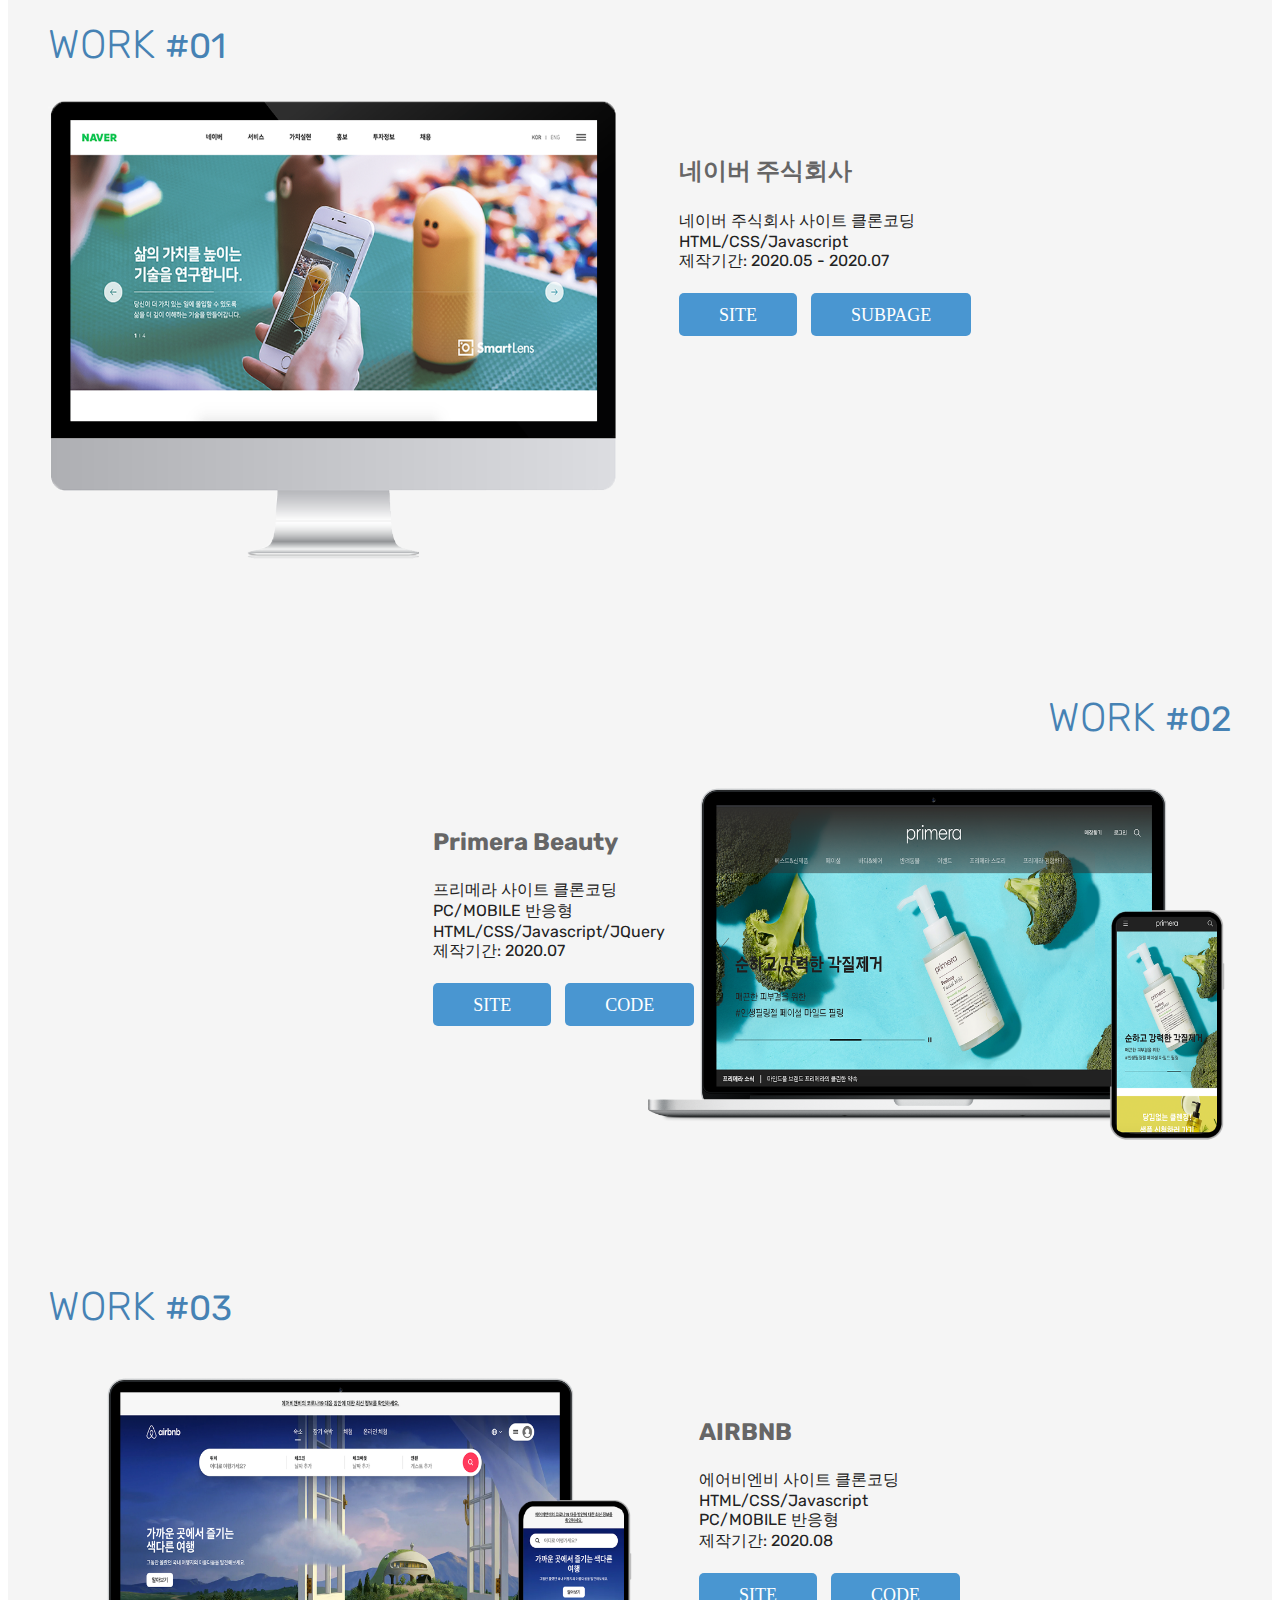
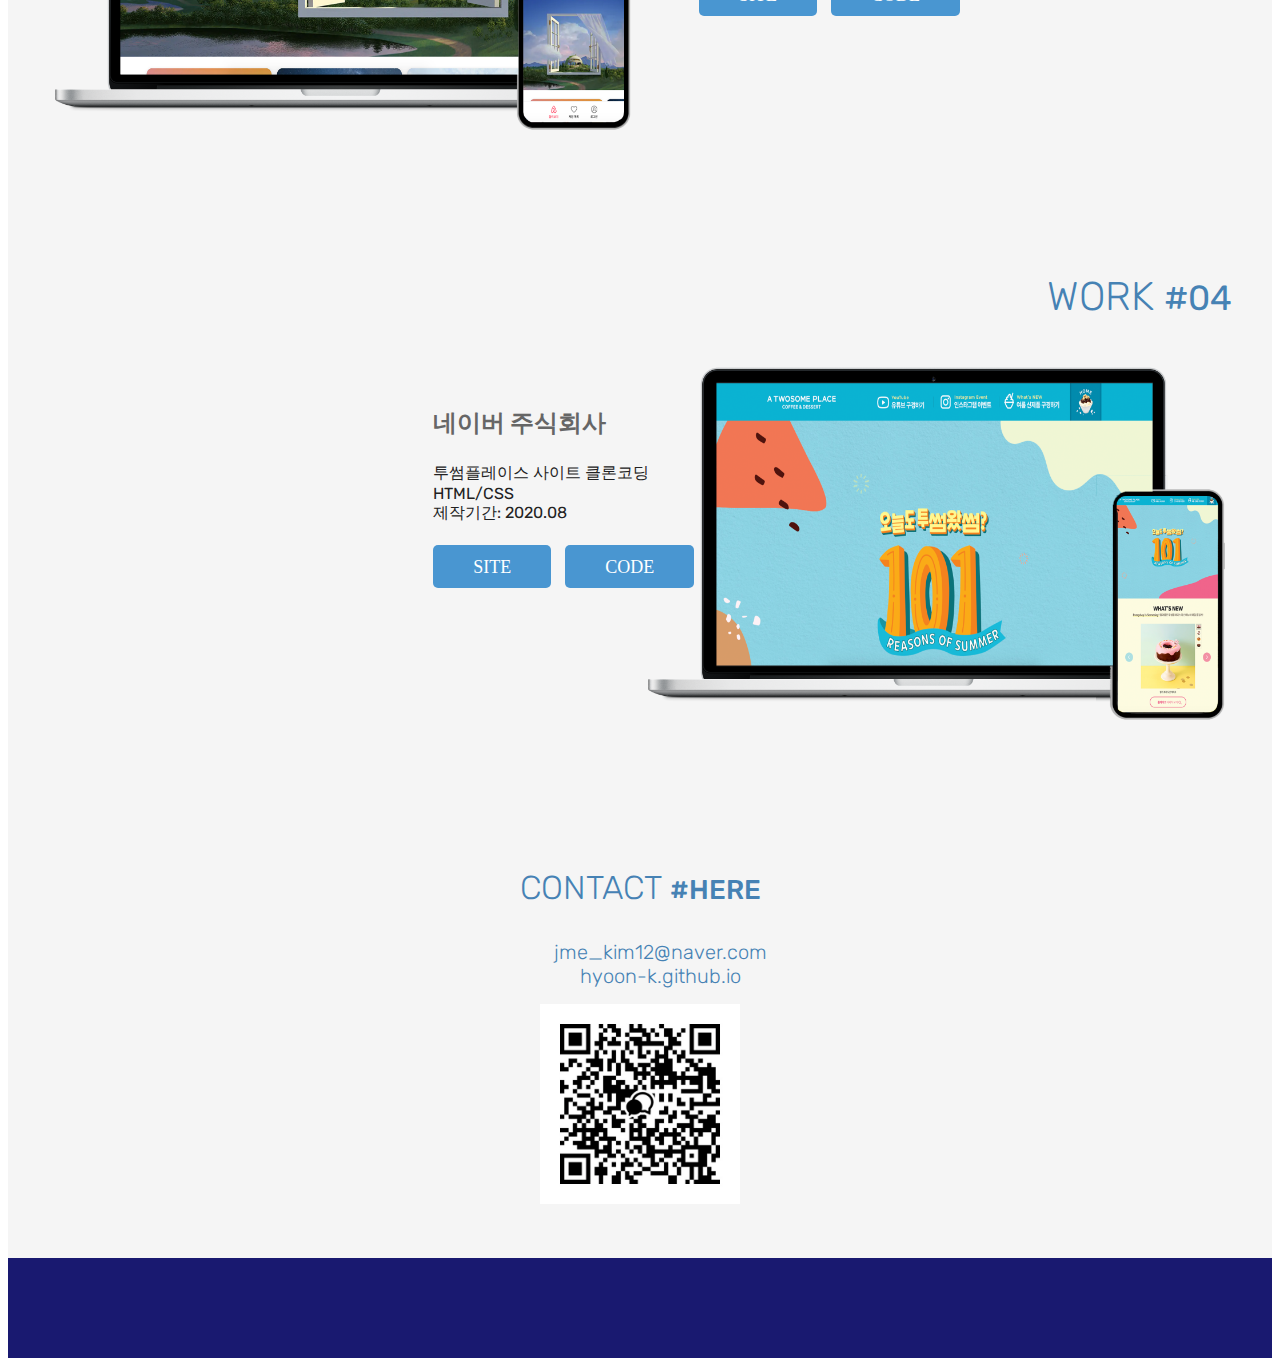
==== commit abf768d9: "main index update" ====
--- a/index.html
+++ b/index.html
@@ -471,6 +471,79 @@
             display: block;
             clear: both;
         }
+        /* twosome */
+        .main_content_wrap>.clone_codes_box>.pf_twosome {
+            margin-top: 130px;
+        }
+
+        .main_content_wrap>.clone_codes_box>.pf_twosome>.pf_title>h2 {
+            text-align: right;
+            font-size: 40px;
+            color: #4682B4;
+            font-family: 'Rubik', sans-serif;
+            font-weight: 300;
+        }
+
+        .main_content_wrap>.clone_codes_box>.pf_twosome>.pf_title>h2>b {
+            font-size: 35px;
+        }
+
+        .main_content_wrap>.clone_codes_box>.pf_twosome>.web_img {
+            float: right;
+            display: inline-block;
+            text-align: right;
+        }
+
+        .main_content_wrap>.clone_codes_box>.pf_twosome>.web_img>a>img {
+            width: 591px;
+            height: auto;
+        }
+
+        .main_content_wrap>.clone_codes_box>.pf_twosome>.web_detail {
+            position: relative;
+            left: 30%;
+            display: inline-block;
+            padding: 30px;
+        }
+
+        .main_content_wrap>.clone_codes_box>.pf_twosome>.web_detail>h3 {
+            font-size: 24px;
+            color: #666666;
+            font-family: 'Rubik', sans-serif;
+        }
+
+        .main_content_wrap>.clone_codes_box>.pf_twosome>.web_detail>ul {
+            padding: 0;
+            font-size: 16px;
+            color: #222;
+            font-family: 'Rubik', sans-serif;
+        }
+
+        .main_content_wrap>.clone_codes_box>.pf_twosome>.web_detail>a>span {
+            background-color: #4996d1;
+            display: inline-block;
+            color: #fff;
+            font-size: 18px;
+            padding: 12px 40px 10px;
+            position: relative;
+            border-radius: 5px;
+            margin: 5px 10px 5px 0px;
+        }
+
+        .main_content_wrap>.clone_codes_box>.pf_twosome>.web_detail>a>span:hover {
+            background-color: #222;
+            color: #fff;
+            font-weight: bold;
+            transition: all 0.3s linear;
+
+        }
+
+        .main_content_wrap>.clone_codes_box>.pf_twosome::after {
+            content: '';
+            display: block;
+            clear: both;
+        }
+
 
         /* contact */
         .main_content_wrap>.clone_codes_box>.contact {
@@ -648,6 +721,32 @@
                             </a>
                         </div>
                     </div>
+                    <div class="pf_twosome">
+                        <div class="pf_title">
+                            <h2>WORK
+                                <b>#04</b>
+                            </h2>
+                        </div>
+                        <div class="web_img">
+                            <a href="">
+                                <img src="img/twosome_responsive.png" alt="">
+                            </a>
+                        </div>
+                        <div class="web_detail">
+                            <h3>네이버 주식회사</h3>
+                            <ul>
+                                <li>투썸플레이스 사이트 클론코딩</li>
+                                <li>HTML/CSS</li>
+                                <li>제작기간: 2020.08</li>
+                            </ul>
+                            <a href="portfolio/twosome/index.html" target="_blank">
+                                <span class="btn_left">SITE</span>
+                            </a>
+                            <a href="https://github.com/hyoon-k/hyoon-k.github.io" target="_blank">
+                                <span class="btn_right">CODE</span>
+                            </a>
+                        </div>
+                    </div>
                     <div class="contact" id="contact">
                         <h3>CONTACT
                             <b>#HERE</b>
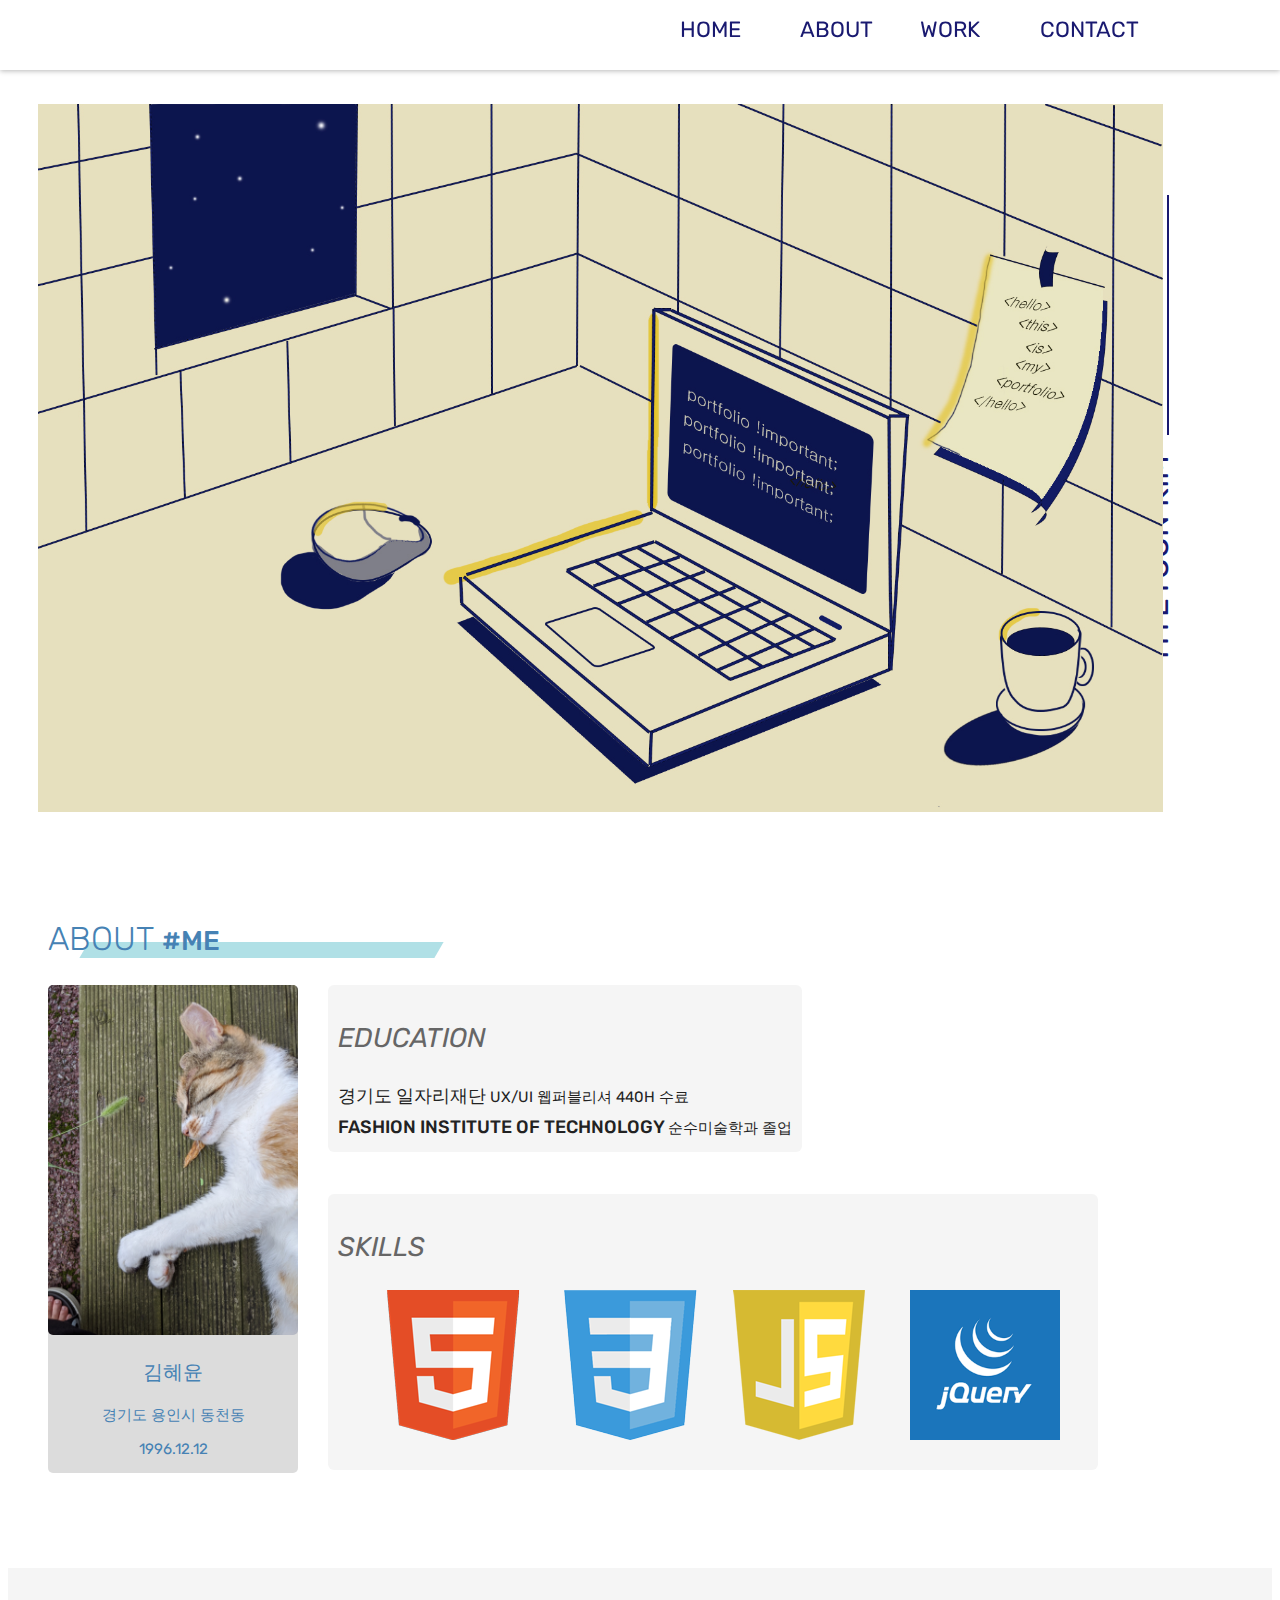
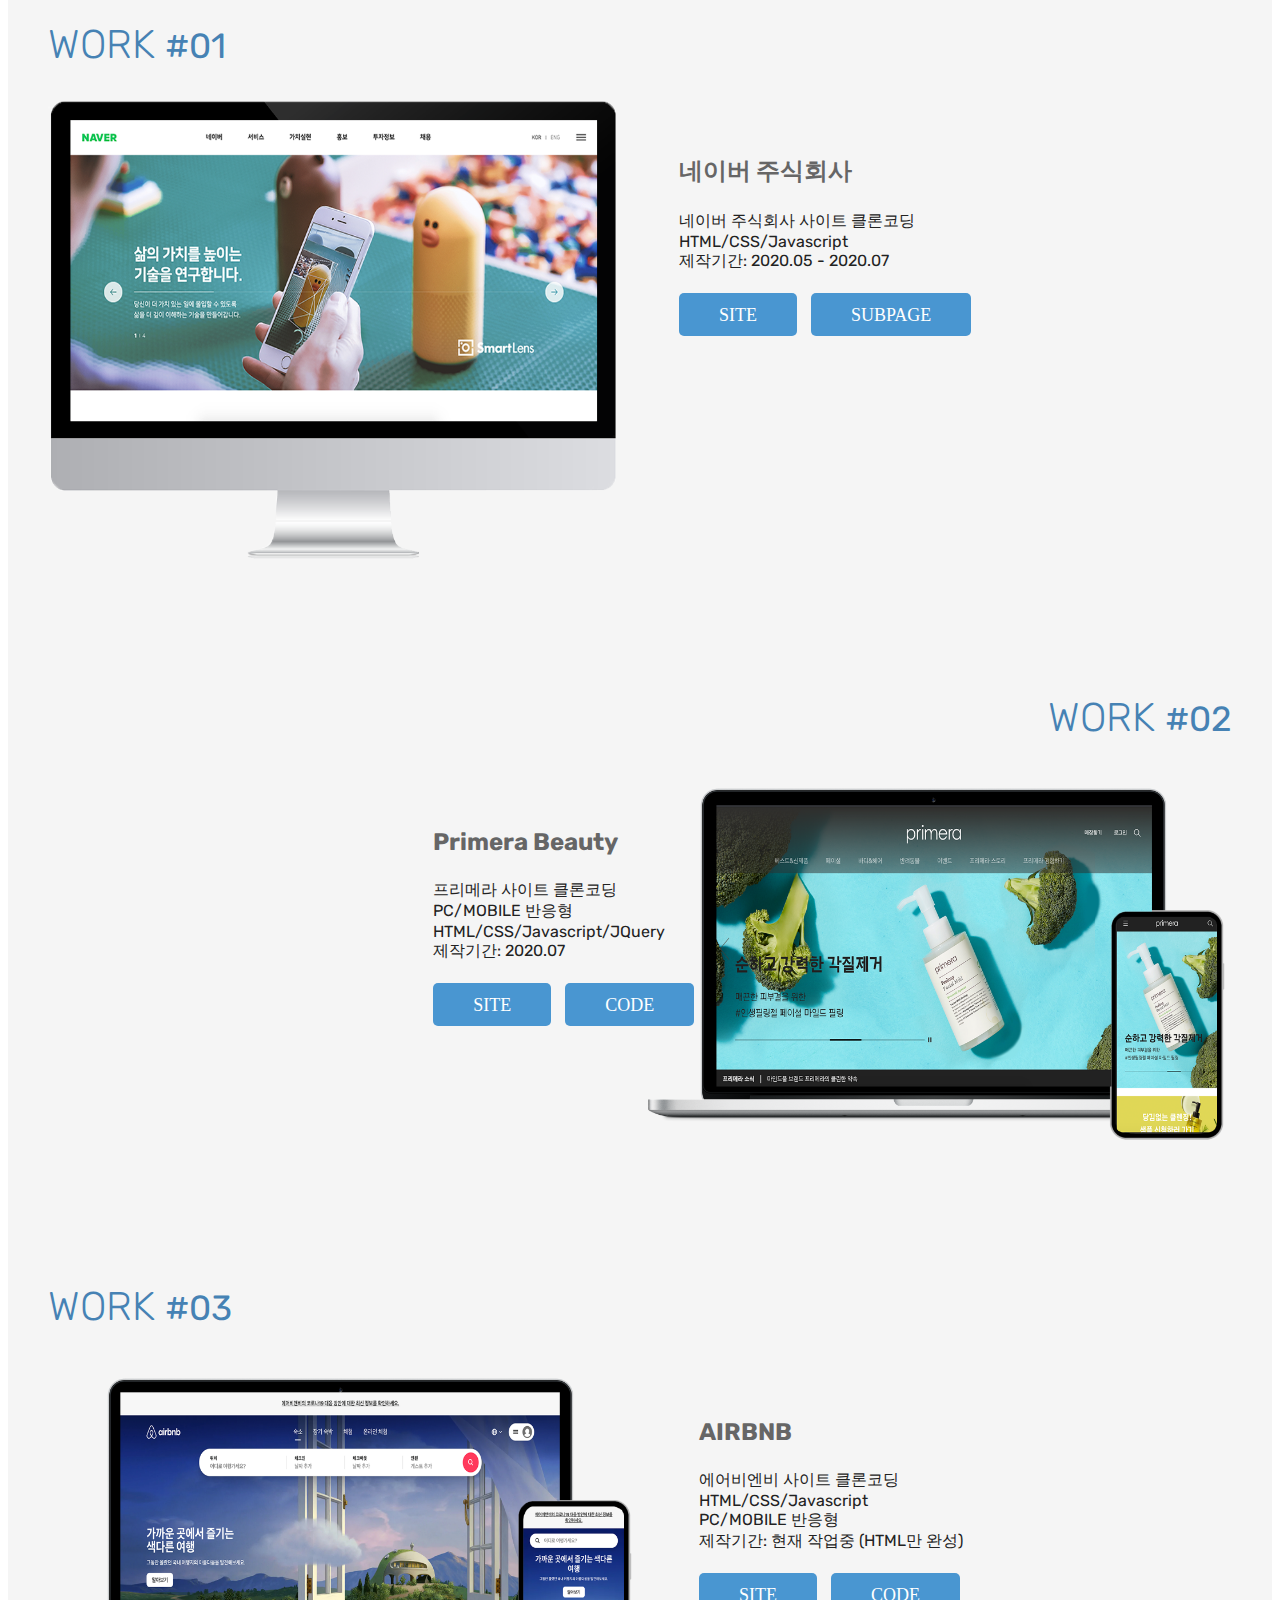
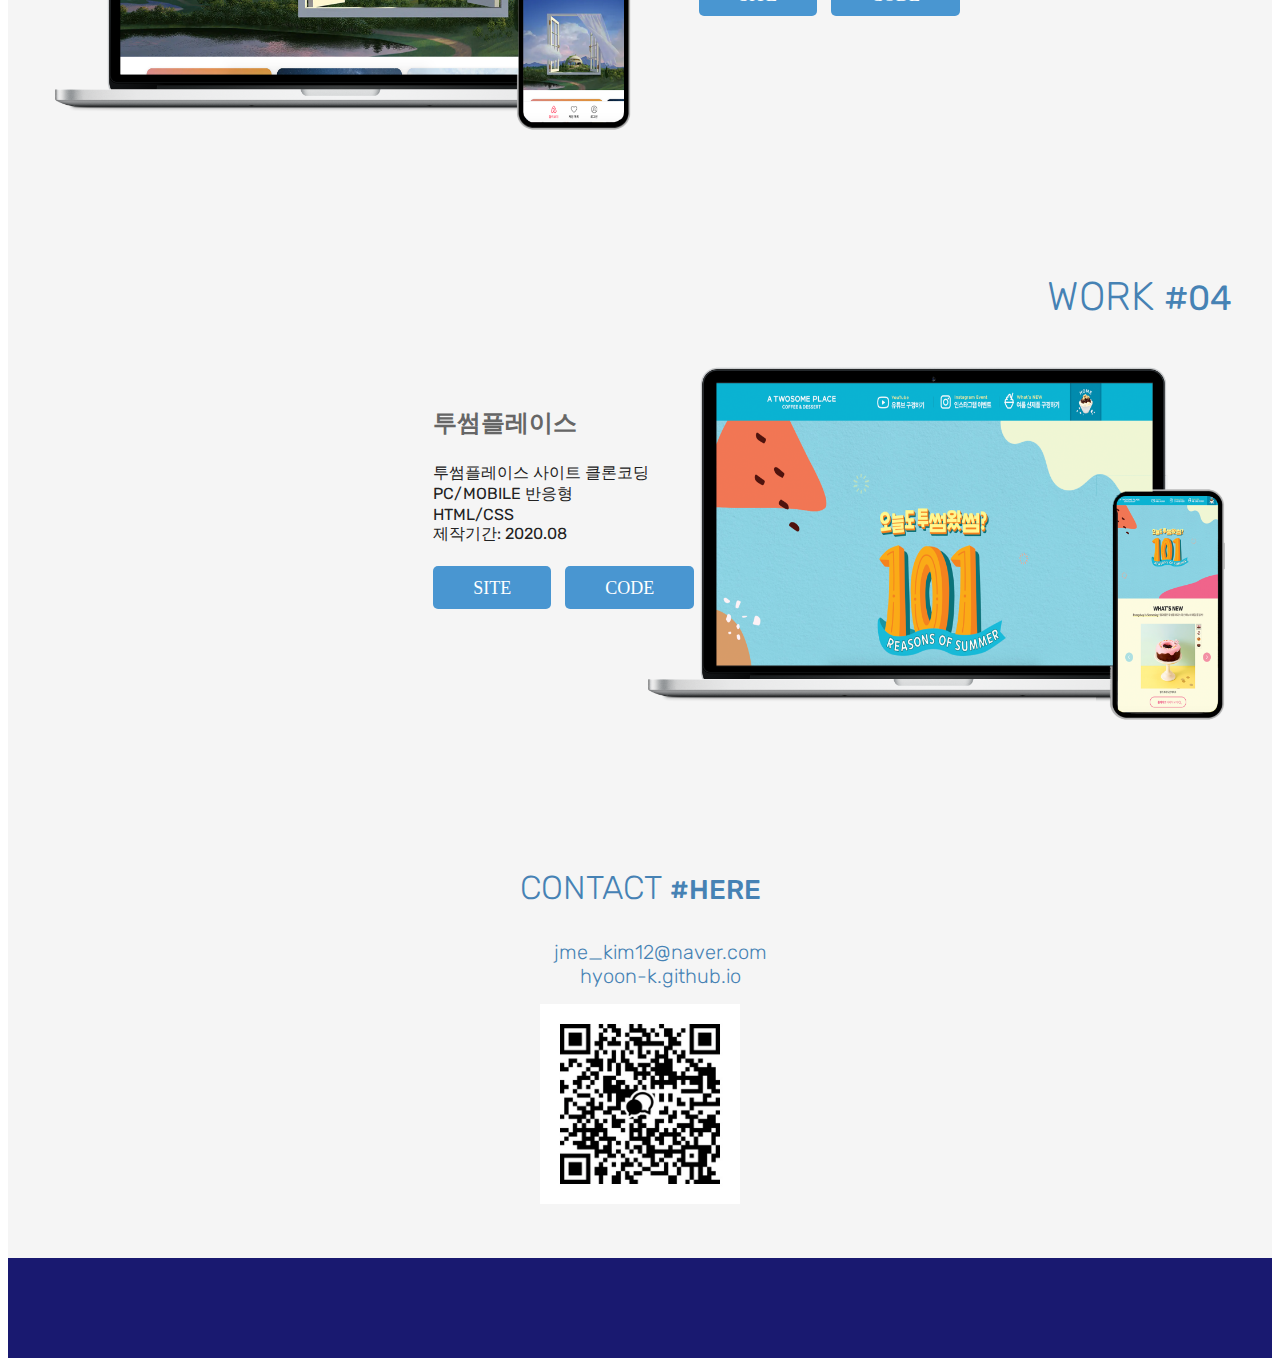
==== commit f5671fdb: "index 제작기간 update" ====
--- a/index.html
+++ b/index.html
@@ -711,7 +711,7 @@
                                 <li>에어비엔비 사이트 클론코딩</li>
                                 <li>HTML/CSS/Javascript</li>
                                 <li>PC/MOBILE 반응형</li>
-                                <li>제작기간: 2020.08</li>
+                                <li>제작기간: 현재 작업중 (HTML만 완성)</li>
                             </ul>
                             <a href="portfolio/airbnb/index.html" target="_blank">
                                 <span class="btn_left">SITE</span>
@@ -733,9 +733,10 @@
                             </a>
                         </div>
                         <div class="web_detail">
-                            <h3>네이버 주식회사</h3>
+                            <h3>투썸플레이스</h3>
                             <ul>
                                 <li>투썸플레이스 사이트 클론코딩</li>
+                                <li>PC/MOBILE 반응형</li>
                                 <li>HTML/CSS</li>
                                 <li>제작기간: 2020.08</li>
                             </ul>
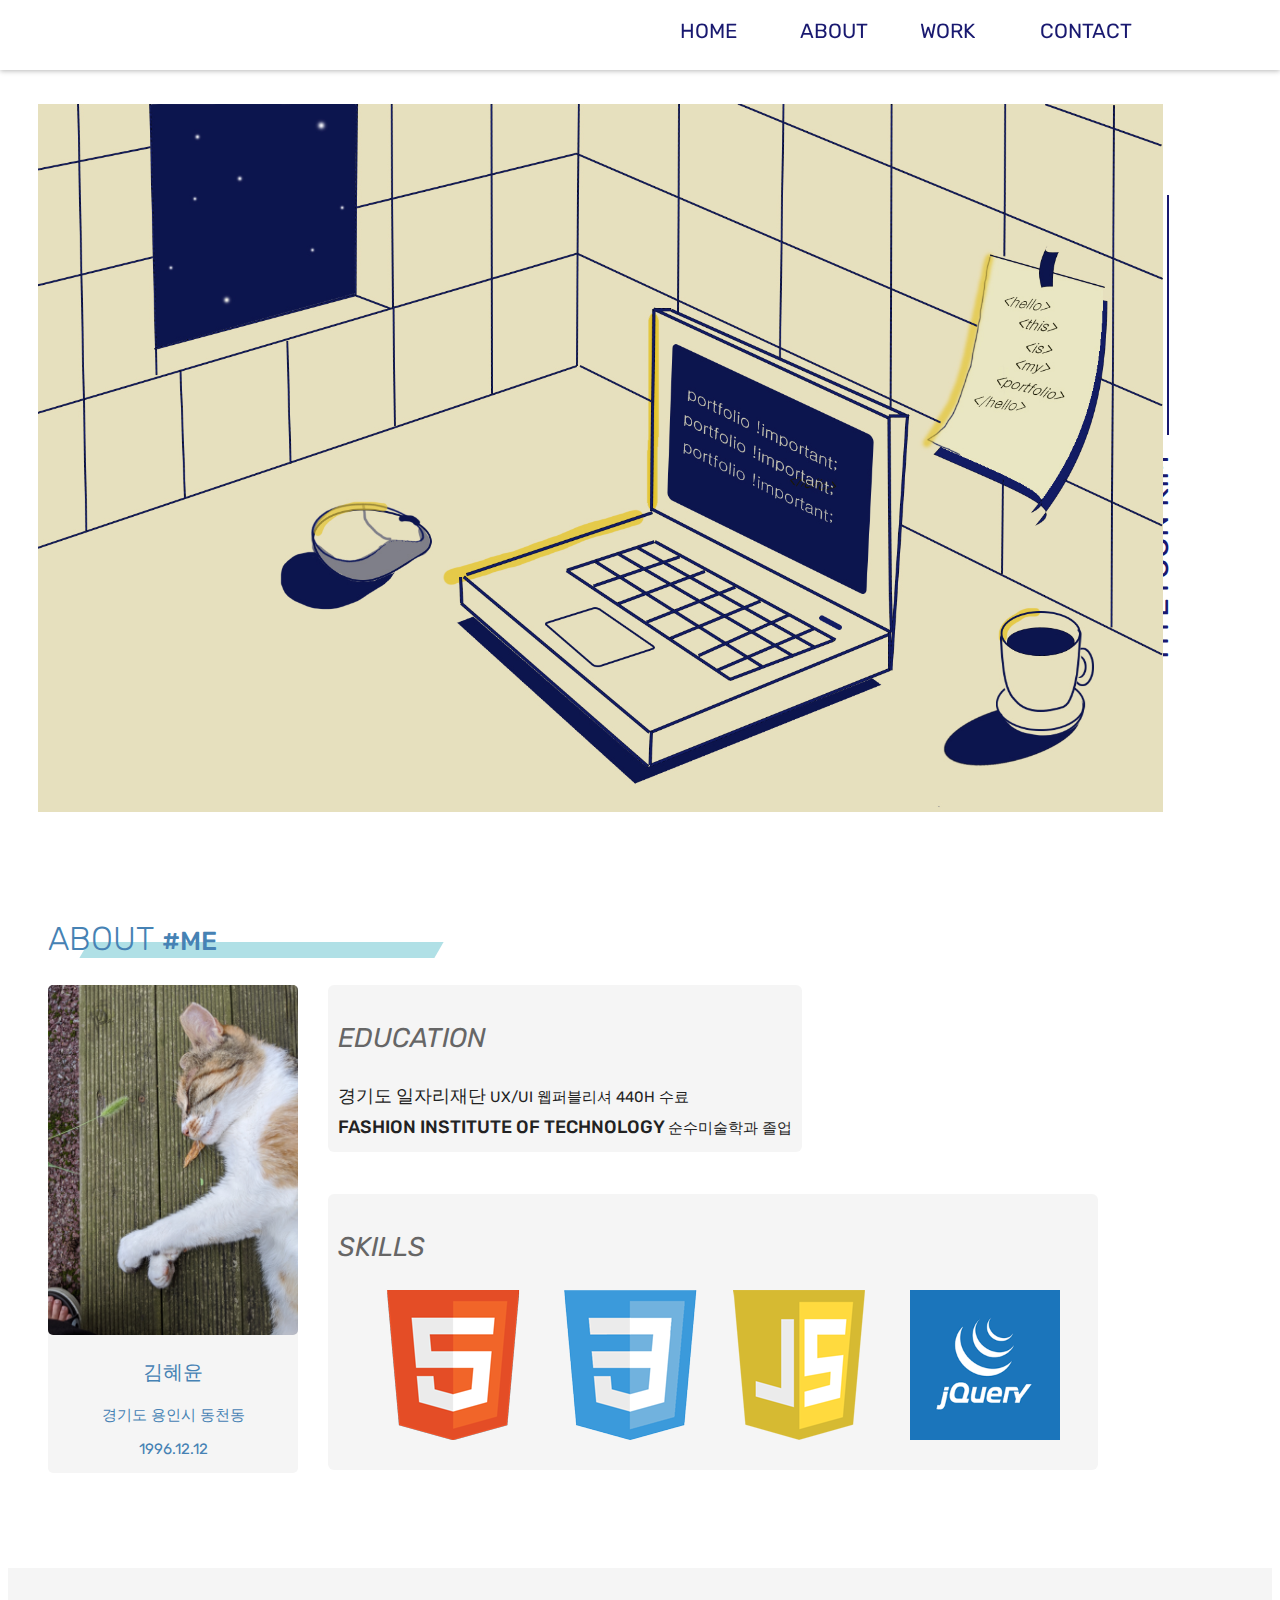
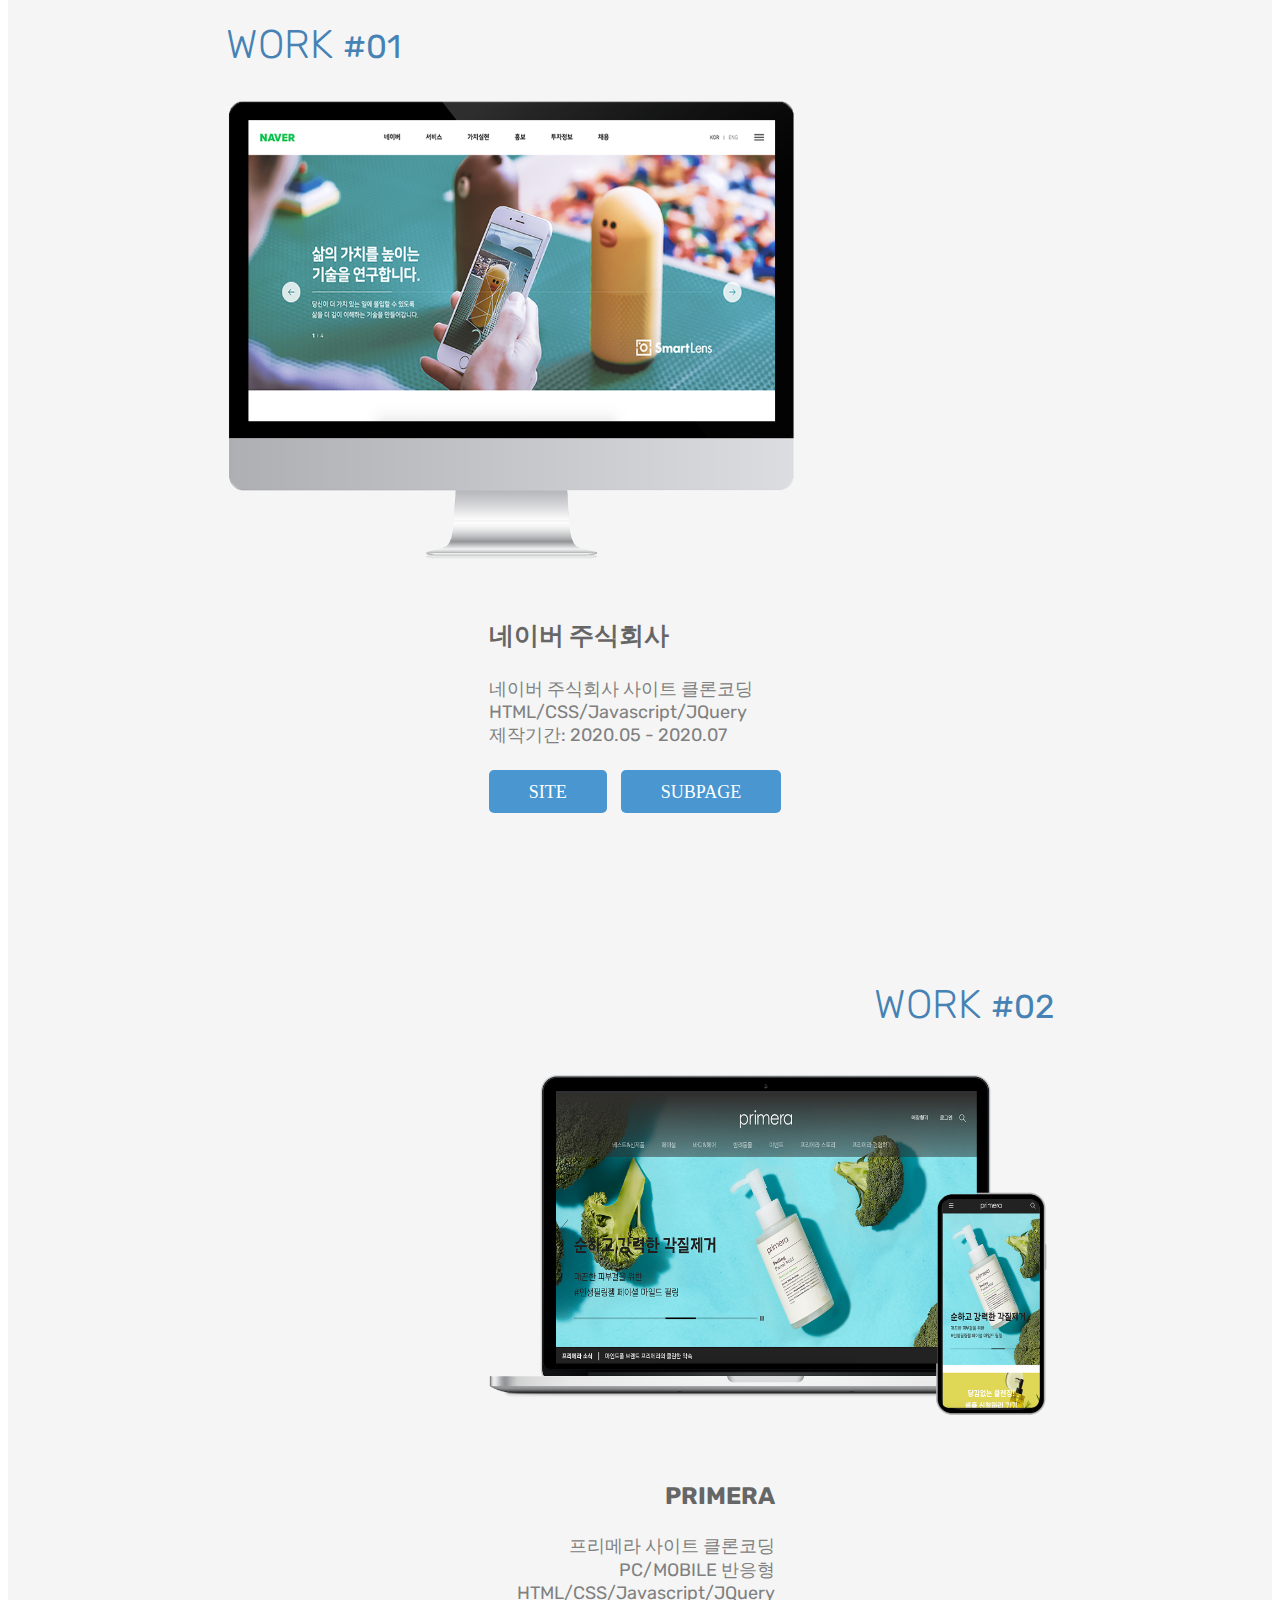
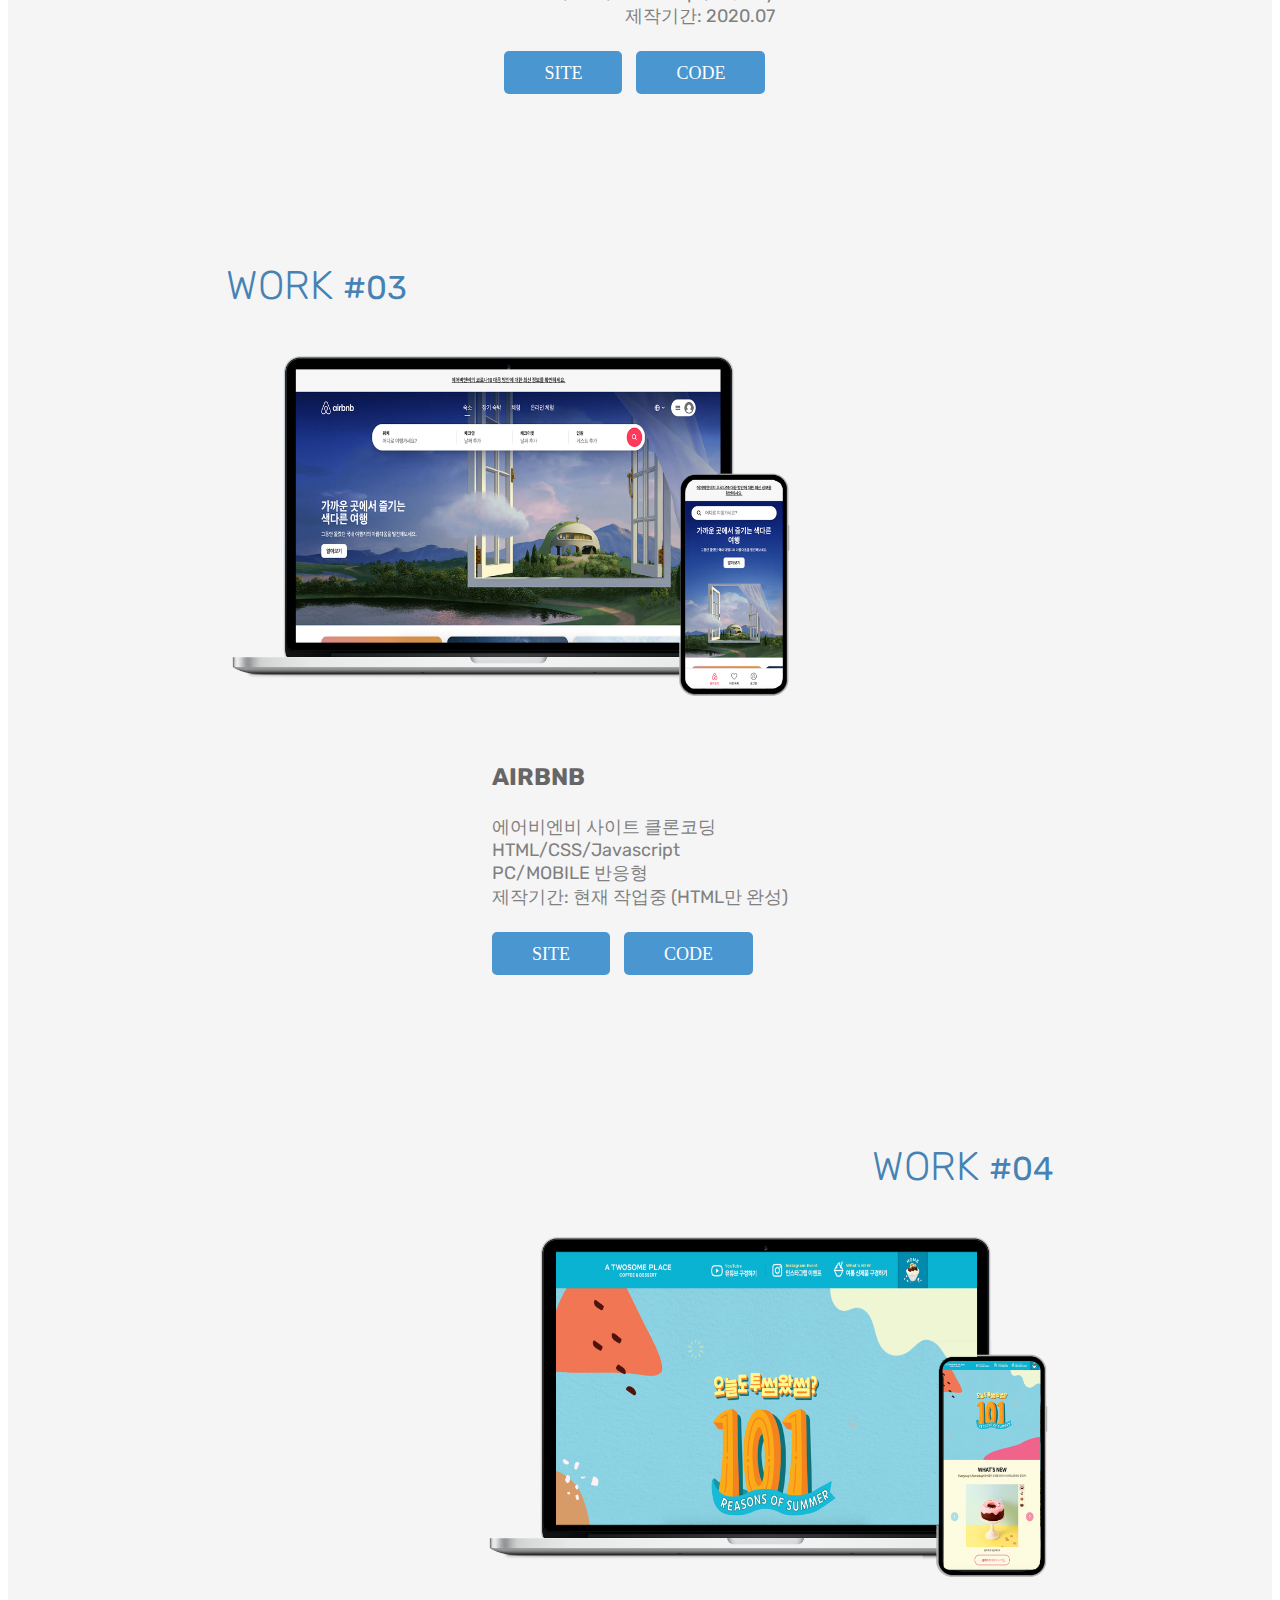
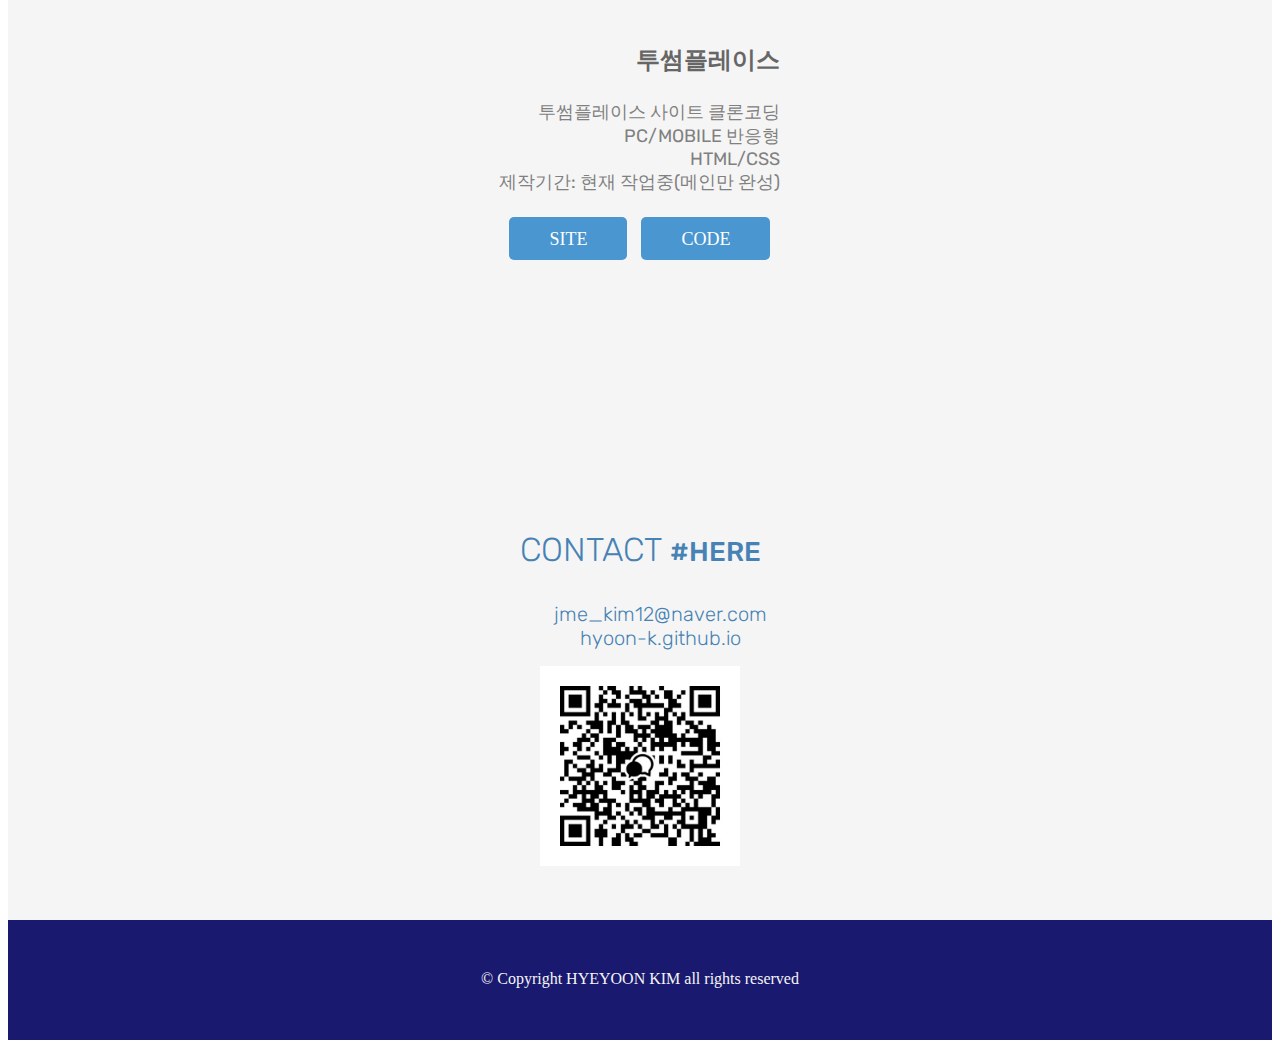
==== commit 9507564b: "work 부분 update" ====
--- a/index.html
+++ b/index.html
@@ -62,12 +62,13 @@
         }
 
         .header_wrap>nav>ul>li>a {
-            font-size: 22px;
+            font-size: 20.5px;
             font-family: 'Rubik', sans-serif;
             color: #191970;
             display: block;
             width: 100%;
             height: 100%;
+            margin-top: 3px;
         }
 
         /* container 시작  */
@@ -150,12 +151,12 @@
         }
 
         .main_content_wrap>.about_me>h2>b {
-            font-size: 27px;
+            font-size: 26px;
             font-weight: 500;
         }
 
         .main_content_wrap>.about_me>.profile {
-            background: #DCDCDC;
+            background: #f5f5f5;
             border-radius: 5px;
             float: left;
             position: relative;
@@ -261,49 +262,51 @@
         .main_content_wrap>.clone_codes_box {
             padding: 20px 40px;
             background: #f5f5f5;
-        }
-
-        /* naver  */
+            width: 100%;
+            text-align: center;
+        }
+
+        /* naver  ---------------------------------*/
+        .main_content_wrap>.clone_codes_box>.pf_naver {
+            width: 70%;
+            margin: 0 auto;
+            padding-bottom: 100px;
+        }
         .main_content_wrap>.clone_codes_box>.pf_naver>.pf_title>h2 {
             font-size: 40px;
             color: #4682B4;
             font-family: 'Rubik', sans-serif;
             font-weight: 300;
-        }
-
+            text-align: left;
+        }
         .main_content_wrap>.clone_codes_box>.pf_naver>.pf_title>h2>b {
-            font-size: 35px;
-        }
-
+            font-size: 33px;
+        }
         .main_content_wrap>.clone_codes_box>.pf_naver>.web_img {
             float: left;
             display: inline-block;
             margin-right: 30px;
         }
-
         .main_content_wrap>.clone_codes_box>.pf_naver>.web_img>a>img {
             width: 571px;
             height: auto;
         }
-
         .main_content_wrap>.clone_codes_box>.pf_naver>.web_detail {
             display: inline-block;
             padding: 30px;
-        }
-
+            text-align: left;
+        }
         .main_content_wrap>.clone_codes_box>.pf_naver>.web_detail>h3 {
-            font-size: 24px;
+            font-size: 25px;
             color: #666666;
             font-family: 'Rubik', sans-serif;
         }
-
         .main_content_wrap>.clone_codes_box>.pf_naver>.web_detail>ul {
             padding: 0;
-            font-size: 16px;
-            color: #222;
-            font-family: 'Rubik', sans-serif;
-        }
-
+            font-size: 18px;
+            color: #808080;
+            font-family: 'Rubik', sans-serif;
+        }
         .main_content_wrap>.clone_codes_box>.pf_naver>.web_detail>a>span {
             background-color: #4996d1;
             display: inline-block;
@@ -316,22 +319,23 @@
         }
 
         .main_content_wrap>.clone_codes_box>.pf_naver>.web_detail>a>span:hover {
-            background-color: #222;
-            color: #fff;
-            font-weight: bold;
+            background-color: #191970;
+            color: #f5f5f5;
+            font-weight: normal;
             transition: all 0.3s linear;
 
         }
-
         .main_content_wrap>.clone_codes_box>.pf_naver::after {
             content: '';
             display: block;
             clear: both;
         }
 
-        /* primera */
+        /* primera -----------------------------*/
         .main_content_wrap>.clone_codes_box>.pf_primera {
-            margin-top: 130px;
+            width: 70%;
+            margin: 0 auto;
+            padding-bottom: 100px;
         }
 
         .main_content_wrap>.clone_codes_box>.pf_primera>.pf_title>h2 {
@@ -343,7 +347,7 @@
         }
 
         .main_content_wrap>.clone_codes_box>.pf_primera>.pf_title>h2>b {
-            font-size: 35px;
+            font-size: 33px;
         }
 
         .main_content_wrap>.clone_codes_box>.pf_primera>.web_img {
@@ -353,15 +357,15 @@
         }
 
         .main_content_wrap>.clone_codes_box>.pf_primera>.web_img>a>img {
-            width: 591px;
+            width: 571px;
             height: auto;
         }
 
         .main_content_wrap>.clone_codes_box>.pf_primera>.web_detail {
-            position: relative;
             left: 30%;
             display: inline-block;
             padding: 30px;
+            text-align: right;
         }
 
         .main_content_wrap>.clone_codes_box>.pf_primera>.web_detail>h3 {
@@ -372,8 +376,8 @@
 
         .main_content_wrap>.clone_codes_box>.pf_primera>.web_detail>ul {
             padding: 0;
-            font-size: 16px;
-            color: #222;
+            font-size: 18px;
+            color: #808080;
             font-family: 'Rubik', sans-serif;
         }
 
@@ -389,9 +393,9 @@
         }
 
         .main_content_wrap>.clone_codes_box>.pf_primera>.web_detail>a>span:hover {
-            background-color: #222;
-            color: #fff;
-            font-weight: bold;
+            background-color: #191970;
+            color: #f5f5f5;
+            font-weight: normal;
             transition: all 0.3s linear;
 
         }
@@ -402,51 +406,47 @@
             clear: both;
         }
 
-        /* airbnb */
+        /* airbnb -----------------------------------*/
         .main_content_wrap>.clone_codes_box>.pf_airbnb {
-            margin-top: 130px;
-        }
-
+            width: 70%;
+            margin: 0 auto;
+            padding-bottom: 100px;
+        }
         .main_content_wrap>.clone_codes_box>.pf_airbnb>.pf_title>h2 {
+            text-align: left;
             font-size: 40px;
             color: #4682B4;
             font-family: 'Rubik', sans-serif;
             font-weight: 300;
         }
-
         .main_content_wrap>.clone_codes_box>.pf_airbnb>.pf_title>h2>b {
-            font-size: 35px;
-        }
-
+            font-size: 33px;
+        }
         .main_content_wrap>.clone_codes_box>.pf_airbnb>.web_img {
             float: left;
             display: inline-block;
             margin-right: 30px;
         }
-
         .main_content_wrap>.clone_codes_box>.pf_airbnb>.web_img>a>img {
-            width: 591px;
+            width: 571px;
             height: auto;
         }
-
         .main_content_wrap>.clone_codes_box>.pf_airbnb>.web_detail {
             display: inline-block;
             padding: 30px;
-        }
-
+            text-align: left;
+        }
         .main_content_wrap>.clone_codes_box>.pf_airbnb>.web_detail>h3 {
             font-size: 24px;
             color: #666666;
             font-family: 'Rubik', sans-serif;
         }
-
         .main_content_wrap>.clone_codes_box>.pf_airbnb>.web_detail>ul {
             padding: 0;
-            font-size: 16px;
-            color: #222;
-            font-family: 'Rubik', sans-serif;
-        }
-
+            font-size: 18px;
+            color: #808080;
+            font-family: 'Rubik', sans-serif;
+        }
         .main_content_wrap>.clone_codes_box>.pf_airbnb>.web_detail>a>span {
             background-color: #4996d1;
             display: inline-block;
@@ -457,25 +457,23 @@
             border-radius: 5px;
             margin: 5px 10px 5px 0px;
         }
-
         .main_content_wrap>.clone_codes_box>.pf_airbnb>.web_detail>a>span:hover {
-            background-color: #222;
-            color: #fff;
-            font-weight: bold;
+            background-color: #191970;
+            color: #f5f5f5;
+            font-weight: normal;
             transition: all 0.3s linear;
-
-        }
-
+        }
         .main_content_wrap>.clone_codes_box>.pf_airbnb::after {
             content: '';
             display: block;
             clear: both;
         }
-        /* twosome */
+        /* twosome ----------------------------------*/
         .main_content_wrap>.clone_codes_box>.pf_twosome {
-            margin-top: 130px;
-        }
-
+            width: 70%;
+            margin: 0 auto;
+            padding-bottom: 100px;
+        }
         .main_content_wrap>.clone_codes_box>.pf_twosome>.pf_title>h2 {
             text-align: right;
             font-size: 40px;
@@ -483,42 +481,35 @@
             font-family: 'Rubik', sans-serif;
             font-weight: 300;
         }
-
         .main_content_wrap>.clone_codes_box>.pf_twosome>.pf_title>h2>b {
-            font-size: 35px;
-        }
-
+            font-size: 33px;
+        }
         .main_content_wrap>.clone_codes_box>.pf_twosome>.web_img {
             float: right;
             display: inline-block;
             text-align: right;
         }
-
         .main_content_wrap>.clone_codes_box>.pf_twosome>.web_img>a>img {
-            width: 591px;
+            width: 571px;
             height: auto;
         }
-
         .main_content_wrap>.clone_codes_box>.pf_twosome>.web_detail {
-            position: relative;
             left: 30%;
             display: inline-block;
             padding: 30px;
-        }
-
+            text-align: right;
+        }
         .main_content_wrap>.clone_codes_box>.pf_twosome>.web_detail>h3 {
             font-size: 24px;
             color: #666666;
             font-family: 'Rubik', sans-serif;
         }
-
         .main_content_wrap>.clone_codes_box>.pf_twosome>.web_detail>ul {
             padding: 0;
-            font-size: 16px;
-            color: #222;
-            font-family: 'Rubik', sans-serif;
-        }
-
+            font-size: 18px;
+            color: #808080;
+            font-family: 'Rubik', sans-serif;
+        }
         .main_content_wrap>.clone_codes_box>.pf_twosome>.web_detail>a>span {
             background-color: #4996d1;
             display: inline-block;
@@ -529,22 +520,17 @@
             border-radius: 5px;
             margin: 5px 10px 5px 0px;
         }
-
         .main_content_wrap>.clone_codes_box>.pf_twosome>.web_detail>a>span:hover {
-            background-color: #222;
-            color: #fff;
-            font-weight: bold;
+            background-color: #191970;
+            color: #f5f5f5;
+            font-weight: normal;
             transition: all 0.3s linear;
-
-        }
-
+        }
         .main_content_wrap>.clone_codes_box>.pf_twosome::after {
             content: '';
             display: block;
             clear: both;
         }
-
-
         /* contact */
         .main_content_wrap>.clone_codes_box>.contact {
             margin-top: 135px;
@@ -584,9 +570,13 @@
         }
 
         footer {
-            height: 100px;
+            height: 120px;
             background: #191970;
-        }
+            text-align: center;
+            padding-top: 50px;
+        }
+
+        footer > span {color: #f5f5f5;}
     </style>
 </head>
 
@@ -656,7 +646,7 @@
                             <h3>네이버 주식회사</h3>
                             <ul>
                                 <li>네이버 주식회사 사이트 클론코딩</li>
-                                <li>HTML/CSS/Javascript</li>
+                                <li>HTML/CSS/Javascript/JQuery</li>
                                 <li>제작기간: 2020.05 - 2020.07</li>
                             </ul>
                             <a href="portfolio/naver/index.html" target="_blank">
@@ -679,7 +669,7 @@
                             </a>
                         </div>
                         <div class="web_detail">
-                            <h3>Primera Beauty</h3>
+                            <h3>PRIMERA</h3>
                             <ul>
                                 <li>프리메라 사이트 클론코딩</li>
                                 <li>PC/MOBILE 반응형</li>
@@ -738,7 +728,7 @@
                                 <li>투썸플레이스 사이트 클론코딩</li>
                                 <li>PC/MOBILE 반응형</li>
                                 <li>HTML/CSS</li>
-                                <li>제작기간: 2020.08</li>
+                                <li>제작기간: 현재 작업중(메인만 완성)</li>
                             </ul>
                             <a href="portfolio/twosome/index.html" target="_blank">
                                 <span class="btn_left">SITE</span>
@@ -766,7 +756,9 @@
             <!--main_content_wrap-->
         </div>
         <!--container-->
-        <footer></footer>
+        <footer>
+            <span>© Copyright HYEYOON KIM all rights reserved</span>
+        </footer>
     </div>
     <!--wrap-->
     <script>
